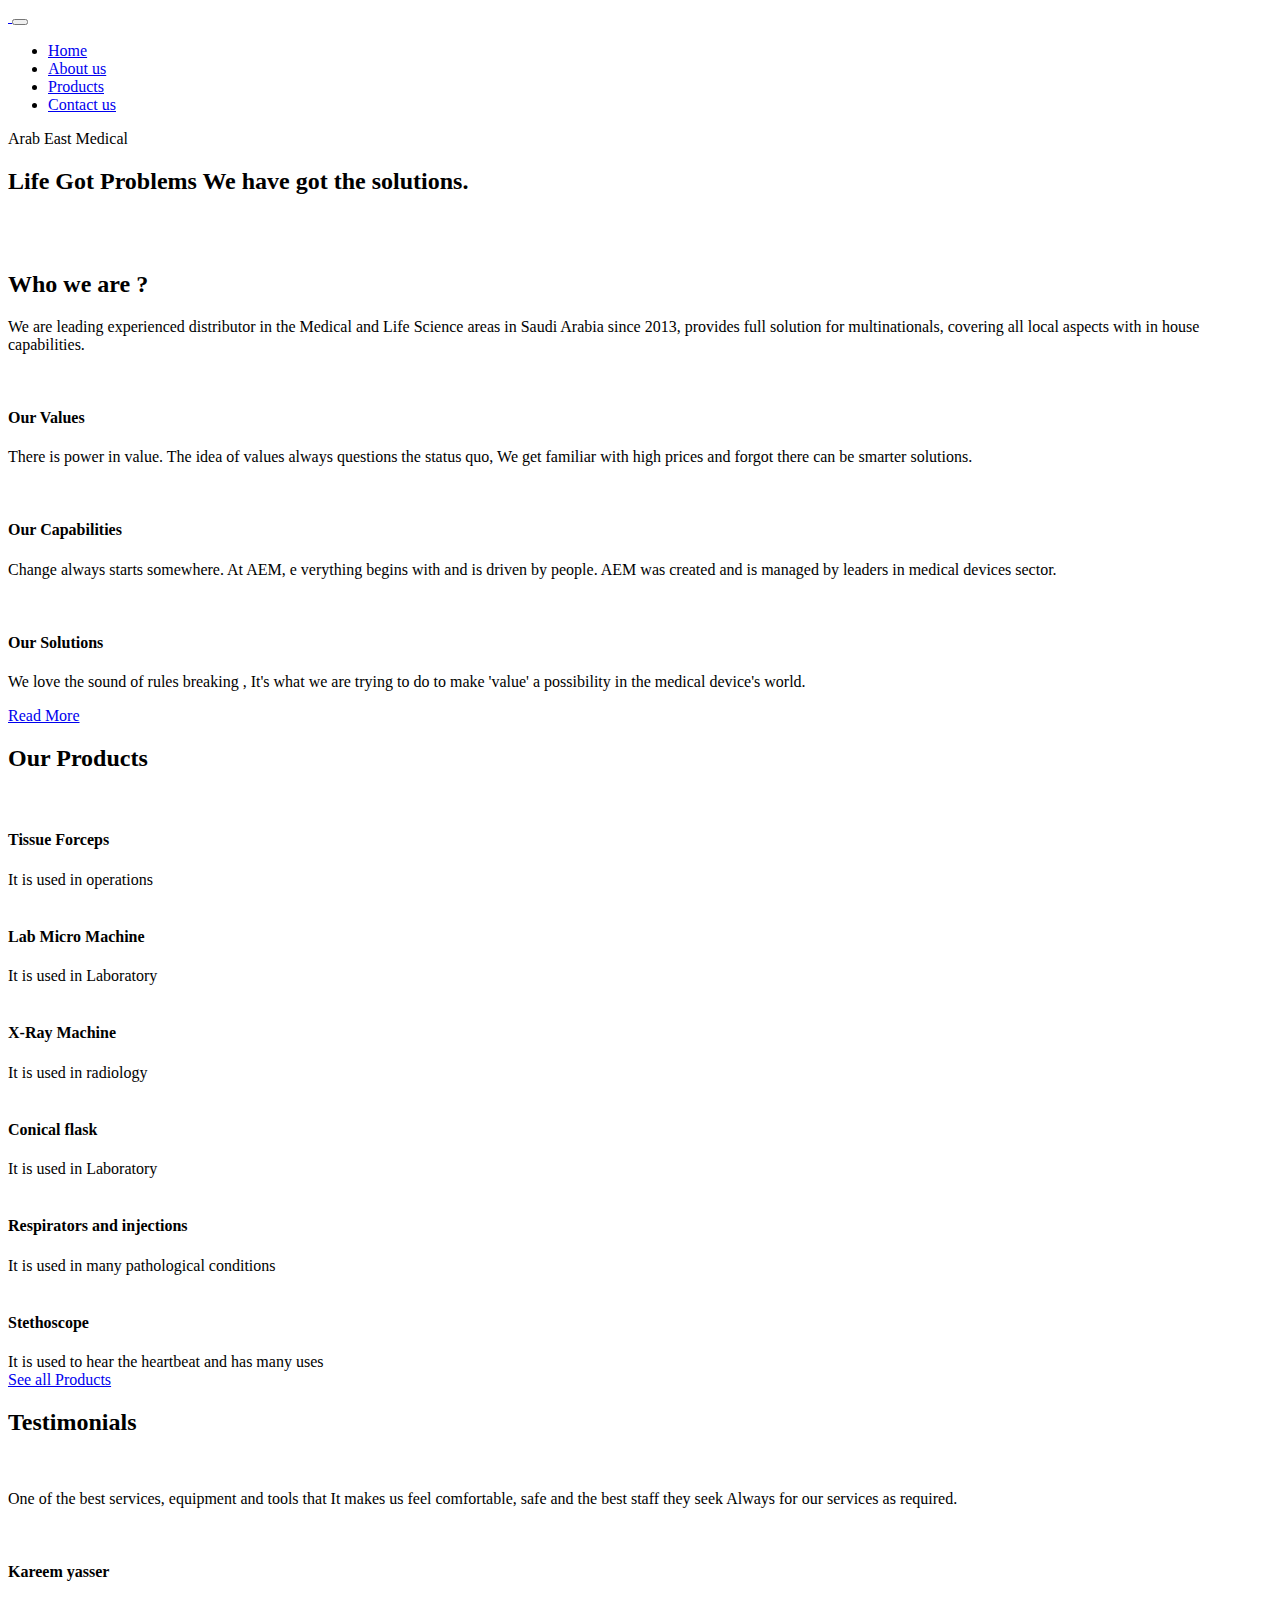
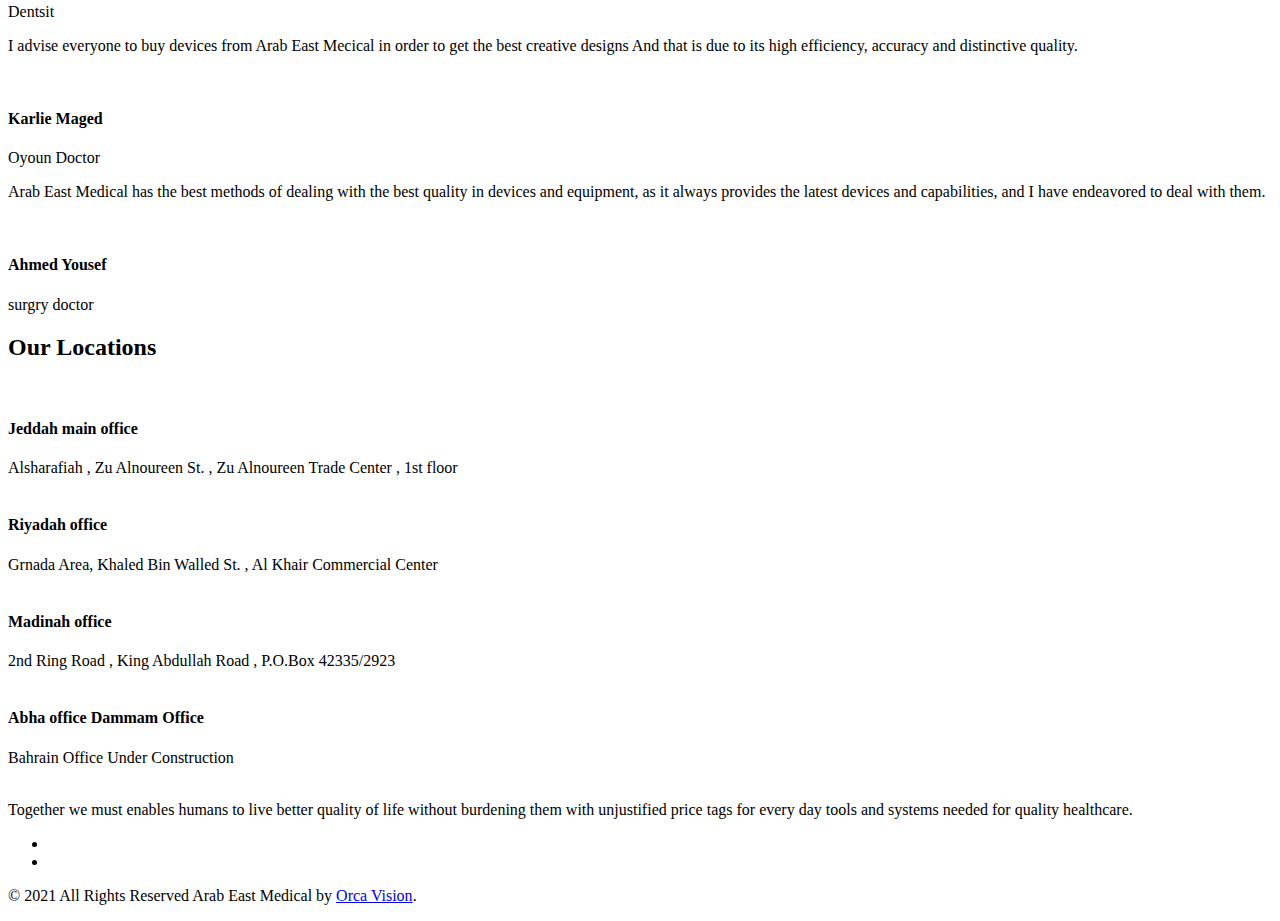
==== index.html @ e46cc883 "Add files via upload" ====
<!Doctype html>
<html>
   <head>
       <title>Arab East Medical</title>
        <meta charset="UTF-8" />
        <meta http-equiv="Content-Type" content="text/html; charset=UTF-8">
        <meta http-equiv="X-UA-Compatible" content="IE=edge">
        <meta name="robots" content="index, follow">
        <meta name="description" content="Arab East Medical">
        <meta name="viewport" content="width=device-width, initial-scale=1">
        <link rel="icon" href="images/favicon.ico" sizes="16x16">
        <!------------------- Bootstrap ------------------------------>
        <link rel="stylesheet" href="css/bootstrap.min.css" />
        <!------------------- // Bootstrap --------------------------->
        <!-------------------- Animate Css --------------------------->
        <link rel="stylesheet" href="css/animate.css" />
        <!------------------- // Animate Css ------------------------->        
        <!------------------- Font Awesome 4 & 5 Icons --------------->
        <link rel="stylesheet" href="css/all.min.css" />
        <link rel="stylesheet" href="css/font-awesome.min.css" />
        <link rel="stylesheet" href="css/fontawesome.min.css" />
        <!---------------- // Font Awesome 4 & 5 Icons -------------->
        <!------------------ Google Icons --------------------------->
        <link rel="stylesheet" href="css/material-icon.css">
        <!------------------- // Google Icons------------------------>
        <!------------------- Owl Carousel -------------------------->
        <link rel="stylesheet" href="css/owl.carousel.min.css" />
        <link rel="stylesheet" href="css/owl.theme.default.min.css" />
        <!-------------------// Owl Carousel ------------------------>
        <!-------------------- Lightbox ----------------------------->
        <link rel="stylesheet" href="css/simple-lightbox.min.css"/>
        <!-------------------// Lightbox ---------------------------->
        <!------------------------ Style  --------------------------->
        <link rel="stylesheet" href="css/style.css">
        <!------------------------ // Style  ------------------------>
        <!------------------------ Responsive  ---------------------->
        <link rel="stylesheet" href="css/responsive.css">
        <!----------------------- // Responsive -------------------->
        <!-------------------- SourceSansPro Fonts ----------------->
        <link rel="stylesheet" href="fonts/SourceSansPro-Regular.ttf">
        <!------------------ // SourceSansPro Fonts ---------------->
     
   </head>
   <body>

      <!--preloader-->
      <div class="preloader">
        <div class="preloader-status"></div>
      </div>
      <!--//preloader-->

      <div class="body-content-wrapper">
       
         <!--header-->
         <header>
           <section class="navbar-light">
                  <div class="container">
                    <nav class="navbar navbar-expand-lg">
                      <a class="navbar-brand" href="index.html">
                          <img src="images/logo.png" class="img-responsive lazyload"  data-src="images/logo.png" alt="">
                       </a>
                       <button class="navbar-toggler" type="button" data-toggle="collapse" data-target="#navbarSupportedContent" aria-controls="navbarSupportedContent" aria-expanded="false" aria-label="Toggle navigation">
                        <span class="navbar-toggler-icon"><i class="fas fa-bars"></i></span>
                      </button>
                    
                      
                      <div class="collapse navbar-collapse" id="navbarSupportedContent">
                        <ul class="navbar-nav ml-auto">
                                    <li class="nav-item">
                                          <a class="nav-link" href="index.html"> 
                                              <span class="text">
                                              Home
                                              </span>
                                          </a>
                                    </li>

                                    <li class="nav-item">
                                            <a class="nav-link" href="about-us.html">
                                              <span class="text">
                                                About us
                                              </span>
                                            </a>
                                    </li>

                                    <li class="nav-item">
                                      <a class="nav-link" href="products.html">
                                        <span class="text">
                                          Products
                                        </span>
                                      </a>
                                    </li>

                                   
                                    <li class="nav-item">
                                      <a class="nav-link" href="contact-us.html">
                                        <span class="text"> 
                                         Contact us
                                        </span>      
                                      </a>                                
                                    </li> 

                        </ul>  
                      </div>  
                    </nav>   
                  </div>              
           </section>     
         </header>
         <!--//header-->
         
         <!--hero-->
         <section class="hero-sec">
          <div class="overlay-shape">
          </div>
           <div class="container h-100">
             <div class="row align-items-center h-100">
               <div class="col-lg-6 col-md-12">
                 <div class="content">
                   <div class="head">
                    <span class="wow fadeInUp" data-wow-delay="0.5s" data-wow-duration="0.5s">Arab East Medical</span>
                    <h2 class="wow fadeInUp" data-wow-delay="0.55s" data-wow-duration="0.55s">Life Got Problems We have got the solutions.</h2>
                   </div>
                 </div>
               </div>
               <div class="col-lg-6 col-md-12">
                <div class="content  wow fadeInDown" data-wow-delay="0.5s" data-wow-duration="0.5s">     
                  <div class="image">     
                  <img src="images/hero-home-img.png" class="img-responsive lazyload" alt="" data-src="images/hero-home-img.png">
                   </div>    
                </div>
               </div>
             </div>
           </div>
         </section>
         <!--//hero-->

         <!--about-->
         <section class="about-sec sec">
           <div class="container">
            <div class="row align-items-center">
             <div class="col-lg-7 col-md-12">
                  <div class="content  wow fadeInLeft" data-wow-delay="0.5s" data-wow-duration="0.5s">
                    <div class="image">
                      <img src="images/about-img.jpg" class="img-responsive lazyload" alt="" data-src="images/about-img.jpg">
                    </div>
                   
                  </div>
             </div>
             <div class="col-lg-5 col-md-12">
                <div class="content">
                  <div class="head wow fadeInRight" data-wow-delay="0.5s" data-wow-duration="0.5s">
                    <h2>Who we are ?</h2>
                   </div>
                   <div class="paragh wow fadeInRight" data-wow-delay="0.55s" data-wow-duration="0.55s">

                    <p>
                      We are leading experienced distributor in the Medical and Life Science areas in 
                      Saudi Arabia since 2013, provides full solution for multinationals, covering all local aspects with in
                      house capabilities.
                    </p>
                   </div>
             </div>
            </div>          
            </div>
            <div class="row">
            <div class="col-lg-4 col-md-12">
              <div class="content">
                <div class="image-icon wow zoomIn" data-wow-delay="0.5s" data-wow-duration="0.5s">
                 <img src="images/values-icon.png" class="img-responsive lazyload" alt="" data-src="images/values-icon.png">
                </div>
                <div class="sub-head  text-center wow fadeInDown" data-wow-delay="0.55s" data-wow-duration="0.55s">
                  <h4>Our Values</h4>
                 
                </div>
                <div class="paragh text-center wow fadeInDown" data-wow-delay="0.6s" data-wow-duration="0.6s">
                  <p>
                    There is power in value. The idea of values always questions the status quo,
                     We get familiar with high prices and forgot there can be smarter solutions.
                   </p>
                </div>
              </div>
            </div>
            <div class="col-lg-4 col-md-12">
              <div class="content">
                <div class="image-icon wow zoomIn" data-wow-delay="0.5s" data-wow-duration="0.5s">
                 <img src="images/capabilities-icon.png" class="img-responsive lazyload" alt="" data-src="images/capabilities-icon.png">
                </div>
                <div class="sub-head  text-center wow fadeInDown" data-wow-delay="0.55s" data-wow-duration="0.55s">
                  <h4>Our Capabilities</h4>
                </div>
                <div class="paragh text-center wow fadeInDown" data-wow-delay="0.6s" data-wow-duration="0.6s">
                  <p>
                    Change always starts somewhere. At AEM, e verything begins with and is driven by people.
                     AEM was created and is managed by leaders in medical devices sector.
                  </p>
                </div>
              </div>
            </div>
            <div class="col-lg-4 col-md-12">
              <div class="content">
                <div class="image-icon  wow zoomIn" data-wow-delay="0.5s" data-wow-duration="0.5s">
                 <img src="images/solutions-icon.png" class="img-responsive lazyload" alt="" data-src="images/solutions-icon.png">
                </div>
                <div class="sub-head  text-center  wow fadeInDown" data-wow-delay="0.55s" data-wow-duration="0.55s">
                  <h4> Our Solutions </h4>
                </div>
                <div class="paragh text-center  wow fadeInDown" data-wow-delay="0.6s" data-wow-duration="0.6s">
                  <p>
                    We love the sound of rules breaking ,
                    It's what we are trying to do to make 'value' a possibility in the medical device's world.
                  </p>
                </div>
              </div>
            </div>        
            </div>        
            <div class="read-more wow fadeInUp" data-wow-delay="0.65s" data-wow-duration="0.65s">
            <a href="about-us.html" class="btn  gradient-btn-color">
               Read More
              </a>                            
            </div>
            </div>
         </section>
         <!--about-->


         <!--products-->
         <section class="products-sec sec">
            <div class="container">
              <div class="head text-center wow fadeInUp" data-wow-delay="0.5s" data-wow-duration="0.5s">
                <h2>Our Products</h2>
              </div>
            
                  <div class="row">
                    <div class="col-lg-4 col-md-12">
                      <div class="content  wow fadeInUp" data-wow-delay="0.5s" data-wow-duration="0.5s">
                        <div class="image">
                          <img src="images/product-1.jpg" class="img-responsive lazyload" alt="" data-src="images/product-1.jpg">
                           <div class="overlay gallery">
                            <a href="images/product-1.jpg" class="big" rel="rel1">
                              <i class="fas fa-eye"></i>
                              </a>
                          </div>
                        </div>
                        <div class="sub-head text-center">
                          <h4>Tissue Forceps</h4>
                        </div>
                        <div class="paragh text-center">
                          It is used in operations
                        </div>
                      </div>
                    </div>

                    <div class="col-lg-4 col-md-12">
                      <div class="content  wow fadeInUp" data-wow-delay="0.55s" data-wow-duration="0.55s">
                        <div class="image">
                          <img src="images/product-2.jpg" class="img-responsive lazyload" alt="" data-src="images/product-2.jpg">
                          <div class="overlay  gallery">
                           <a href="images/product-2.jpg" class="big" rel="rel1">
                             <i class="fas fa-eye"></i>
                             </a>
                         </div>
                        </div>
                        <div class="sub-head text-center">
                          <h4>Lab Micro Machine</h4>
                        </div>
                        <div class="paragh text-center">
                          It is used in Laboratory
                        </div>
                      </div>
                    </div>

                    <div class="col-lg-4 col-md-12">
                      <div class="content  wow fadeInUp" data-wow-delay="0.6s" data-wow-duration="0.6s">
                        <div class="image">
                          <img src="images/product-3.jpg" class="img-responsive lazyload" alt="" data-src="images/product-3.jpg">
                          <div class="overlay  gallery">
                           <a href="images/product-3.jpg" class="big" rel="rel1">
                             <i class="fas fa-eye"></i>
                             </a>
                         </div>
                        </div>
                        <div class="sub-head text-center">
                          <h4>X-Ray Machine</h4>
                        </div>
                        <div class="paragh text-center">
                          It is used in radiology
                        </div>
                      </div>
                    </div>

                    <div class="col-lg-4 col-md-12">
                      <div class="content  wow fadeInUp" data-wow-delay="0.65s" data-wow-duration="0.65s">
                        <div class="image">
                          <img src="images/product-4.jpg" class="img-responsive lazyload" alt="" data-src="images/product-4.jpg">
                          <div class="overlay gallery">
                           <a href="images/product-4.jpg" class="big" rel="rel1">
                             <i class="fas fa-eye"></i>
                             </a>
                         </div>
                        </div>
                        <div class="sub-head text-center">
                          <h4>Conical flask</h4>
                        </div>
                        <div class="paragh text-center">
                          It is used in Laboratory
                        </div>
                      </div>
                    </div>

                    <div class="col-lg-4 col-md-12">
                      <div class="content  wow fadeInUp" data-wow-delay="0.7s" data-wow-duration="0.7s">
                        <div class="image">
                          <img src="images/product-5.jpg" class="img-responsive lazyload" alt="" data-src="images/product-5.jpg">
                          
                          <div class="overlay  gallery">
                           <a href="images/product-5.jpg" class="big" rel="rel1">
                             <i class="fas fa-eye"></i>
                             </a>
                         </div>
                        </div>
                        <div class="sub-head text-center">
                          <h4>Respirators and injections</h4>
                        </div>
                        <div class="paragh text-center">
                          It is used in many pathological conditions
                        </div>
                      </div>
                    </div>

                    <div class="col-lg-4 col-md-12">
                      <div class="content  wow fadeInUp" data-wow-delay="0.75s" data-wow-duration="0.75s">
                        <div class="image">
                          <img src="images/product-6.jpg" class="img-responsive lazyload" alt="" data-src="images/product-6.jpg">
                          <div class="overlay  gallery">
                           <a href="images/product-6.jpg" class="big" rel="rel1">
                             <i class="fas fa-eye"></i>
                             </a>
                         </div>
                        </div>
                        <div class="sub-head text-center">
                          <h4>Stethoscope</h4>
                        </div>
                        <div class="paragh text-center">
                          It is used to hear the heartbeat and has many uses

                        </div>
                      </div>
                    </div>

                  </div>
                  <div class="read-more wow fadeInUp" data-wow-delay="0.8s" data-wow-duration="0.8s">
                    <a href="products.html" class="btn gradient-btn-color">
                       See all Products
                      </a>                            
                  </div>
                  </div>
              
         </section>
         <!--//products-->

          <!--testimonials--> 
          <section class="testimonials-sec sec">
              <div class="container"> 
                <div class="head wow fadeInLeft" data-wow-delay="0.5s" data-wow-duration="0.5s">
                  <h2>Testimonials</h2>
                  </div>           
                 <div class="row">
                  <div class="col-lg-6">
                    <div class="content  wow fadeInLeft" data-wow-delay="0.55s" data-wow-duration="0.55s">
                      <div class="image">
                        <img src="images/testimonials-vector.png" class="img-responsive lazyload" alt="" data-src="images/testimonials-vector.png">
                      </div>
                    </div>
                  </div>
                  <div class="col-lg-6">                               
                   <div class="owl-carousel owl-theme owl-testimonials  wow fadeInRight" data-wow-delay="0.5s" data-wow-duration="0.5s">

                     <div class="item ite-1">
                         <div class="content">   
                           <div class="box">
                            <div class="pargah">
                              <p>
                                One of the best services, equipment and tools that
                                   It makes us feel comfortable, safe and the best staff they seek
                                  Always for our services as required.                                  
                              </p>
                            </div>  
                           </div> 
                           <div class="text-image d-flex">
                            <div class="image">
                              <img src="images/testimonials-1.jpg" class="img-responsive lazyload" data-src="images/testimonials-1.jpg" alt=""/>           
                          </div>
                         <div class="text">
                             
                              <h4>Kareem yasser</h4>
                              <span>Dentsit</span>                          
                         </div>
                           </div>                            
                            
                         </div>
                     </div>

                     <div class="item ite-2">
                      <div class="content"> 
                        <div class="box">
                          <div class="pargah">
                            <p>
                              I advise everyone to buy devices from Arab East Mecical in order to get the best creative designs
                             And that is due to its high efficiency, accuracy and distinctive quality.
                            </p>
                          </div>  
                         </div> 
                         <div class="text-image d-flex">                              
                          <div class="image">
                               <img src="images/testimonials-2.jpg" class="img-responsive lazyload" data-src="images/testimonials-2.jpg" alt=""/>           
                          
                          </div>
                          <div class="text">
                                  <h4>Karlie Maged</h4>
                                  <span>Oyoun Doctor</span>      
                          </div>
                          </div>
                      </div>
                     </div>

                     <div class="item ite-3">
                      <div class="content"> 
                        <div class="box">
                          <div class="pargah">
                            <p>
                              Arab East Medical has the best methods of dealing with the best quality 
                              in devices and equipment, as it always provides the latest devices and 
                              capabilities, and I have endeavored to deal with them.

                            </p>
                          </div>  
                         </div> 
                         <div class="text-image d-flex">                              
                          <div class="image">
                               <img src="images/testimonials-3.jpg" class="img-responsive lazyload" data-src="images/testimonials-3.jpg" alt=""/>           
                          </div>
                          <div class="text">
                              <h4>Ahmed Yousef</h4>
                              <span>surgry doctor</span>      
                          </div>
                          </div>
                      </div>
                     </div>
                     
                   </div>
                  </div>
                 </div>
              </div>
          </section>
          <!--//testmonials--> 


        <!--contact us-->
        <section class="contact-sec sec py-6">
          <div class="overlay-shape">
          </div>
            <div class="container">
              <div class="head  text-center wow fadeInLeft" data-wow-delay="0.5s" data-wow-duration="0.5s">
                <h2>Our Locations</h2>
                </div>   
                <div class="content-info">  
                <div class="row align-items-center">
                          <div class="col-lg-3 col-md-6 col-sm-12 wow zoomIn" data-wow-delay="0.5s" data-wow-duration="0.5s">
                            <div class="content">
                            <div class="box d-flex">
                              <div class="image-icon">
                                <img src="images/location-icon.png" class="img-responsive lazyload" alt="" data-src="images/location-icon.png">
                              </div>
                             <div class="text">
                               <div class="sub-head mb-0">
                                 <h4>Jeddah main office</h4>
                                 <span>Alsharafiah , Zu Alnoureen St. , Zu Alnoureen Trade Center , 1st floor</span>
                               </div>
                             </div>
                            </div>
                          </div>
                          </div>
                          <div class="col-lg-3 col-md-6 col-sm-12 wow zoomIn" data-wow-delay="0.55s" data-wow-duration="0.55s">
                            <div class="content">
                            <div class="box d-flex">
                              <div class="image-icon">
                                <img src="images/location-icon.png" class="img-responsive lazyload" alt="" data-src="images/location-icon.png">
                              </div>
                             <div class="text">
                               <div class="sub-head mb-0">
                                 <h4>Riyadah office</h4>
                                 <span>Grnada Area, Khaled Bin Walled St. , Al Khair Commercial Center</span>
                               </div>
                             </div>
                            </div>
                            </div>
                          </div>
                          <div class="col-lg-3 col-md-6 col-sm-12 wow zoomIn" data-wow-delay="0.6s" data-wow-duration="0.6s">
                            <div class="content">
                            <div class="box d-flex">
                              <div class="image-icon">
                                <img src="images/location-icon.png" class="img-responsive lazyload" alt="" data-src="images/location-icon.png">
                              </div>
                             <div class="text">
                               <div class="sub-head mb-0">
                                 <h4>Madinah office</h4>
                                 <span>2nd Ring Road , King Abdullah Road , P.O.Box 42335/2923</span>
                               </div>
                             </div>
                            </div>
                            </div>
                          </div>
                          <div class="col-lg-3 col-md-6 col-sm-12 wow zoomIn" data-wow-delay="0.65s" data-wow-duration="0.65s">
                            <div class="content">
                            <div class="box d-flex">
                              <div class="image-icon">
                                <img src="images/location-icon.png" class="img-responsive lazyload" alt="" data-src="images/location-icon.png">
                              </div>
                             <div class="text">
                               <div class="sub-head mb-0">
                                 <h4>Abha office Dammam Office</h4>
                                 <span>Bahrain Office Under Construction</span>
                               </div>
                             </div>
                            </div>
                            </div>
                          </div>
                </div>     
                </div>           
            </div>
        </section>
       <!--//contact us-->

          <!--footer-->  
          <footer class="sec wow fadeIn" data-wow-delay="0.5s" data-wow-duration="0.5s">
          <div class="footer-content">
          <div class="container">
            <div class="row">

              <div class="col-lg-9 col-md-12">
                <div class="content">
                 <a class="navbar-brand" href="index.html">
                   <img src="images/logo.png" class="img-responsive lazyload" alt="" data-src="images/logo.png">
                 </a>
                 <div class="paragh text-center">
                     <p class="text-white">
                      Together we must enables humans to live better quality of life
                       without burdening them with unjustified price tags for every day 
                       tools and systems needed for quality healthcare.
                     </p>
                 </div>
                 <div class="social-list">
                  <ul class="d-flex justify-content-center">
                    <li>
                      <a href="https://www.facebook.com/Arab-East-Medical-Est-102902935135807/?ref=page_internal" target="_blank"><i class="fab fa-facebook-f"></i></a>
                  </li>
                  <li>
                    <a  href="https://www.linkedin.com/company/arab-east-medical-est/about/" target="_blank"><i class="fab fa-linkedin-in"></i></a>
                  </li>
                  </ul>
                 </div>

                 <div class="copy-right-text text-center">
                  <p class="text-white">
                      © 2021 All Rights Reserved Arab East Medical
                     by
                    <a href="http://www.orcav.com">Orca Vision</a>.    
                 </p>
                 </div>
                </div>
              </div>


            </div>
          </div>
         </div>
      
          </footer>
          <!--//footer-->
          
            <!--scroll-to-top-->
            <div class="top-up">
              <a class="auto-scroll-to-top">
                  <i class="fas fa-angle-double-up"></i>
              </a>
             </div>
             <!--//scroll-to-top-->

        
      </div>

        <!--script-->
        <!------------------------------ JQuery ------------------------------------>
        <script type="text/javascript" src="js/jquery-3.5.1.min.js"></script>
        <!------------------------------ // JQuery --------------------------------->
        <!------------------------------ Popper ------------------------------------>
        <script type="text/javascript" src="js/popper.min.js"></script>
        <!------------------------------ // Popper --------------------------------->
        <!------------------------------ Bootstrap --------------------------------->
        <script type="text/javascript" src="js/bootstrap.min.js"></script>
        <!------------------------------// Bootstrap ------------------------------->
        <!--------------------------- Fontawesome Icons ---------------------------->
        <script type="text/javascript" src="js/fontawesome.min.js"></script>
        <!--------------------------- // Fontawesome Icons ------------------------->
        <!------------------------------- Owl Carousel ----------------------------->
        <script type="text/javascript" src="js/owl.carousel.min.js"></script>
        <script type="text/javascript" src="js/js-owl-carousel.js"></script>
        <!-------------------------------// Owl Carousel --------------------------->
        <!--------------------------------- Lightbox -------------------------------> 
        <script type="text/javascript" src="js/simple-lightbox.min.js"></script>
        <script type="text/javascript" src="js/simple-lightbox.jquery.min.js"></script>
        <script type="text/javascript" src="js/js-lightbox.js"></script>
        <!------------------------------- //Lightbox -------------------------------> 
        <!-------------------------------// Smooth scroll -------------------------->
        <script type="text/javascript" src="js/SmoothScroll.min.js"></script>
        <!-------------------------------// Smooth scroll -------------------------->
        <!-------------------------------- Wow js ---------------------------------->
        <script type="text/javascript" src="js/wow.min.js"></script>
        <!--------------------------------// Wow ----------------------------------->
        <!------------------------------- Lazyload --------------------------------->
        <script type="text/javascript" src="js/lazyload.min.js"></script>
        <!-------------------------------// Lazyload ------------------------------->
        <!------------------------------- Main ------------------------------------->
        <script type="text/javascript" src="js/main.js"></script>
        <!-------------------------------// Main ----------------------------------->
        <!------------------------------- Javascript ------------------------------->
        <script type="text/javascript" src="js/javascript.js"></script>
        <!-------------------------------// jJavascript ---------------------------->
        <!--//script-->
   </body>
   </html>
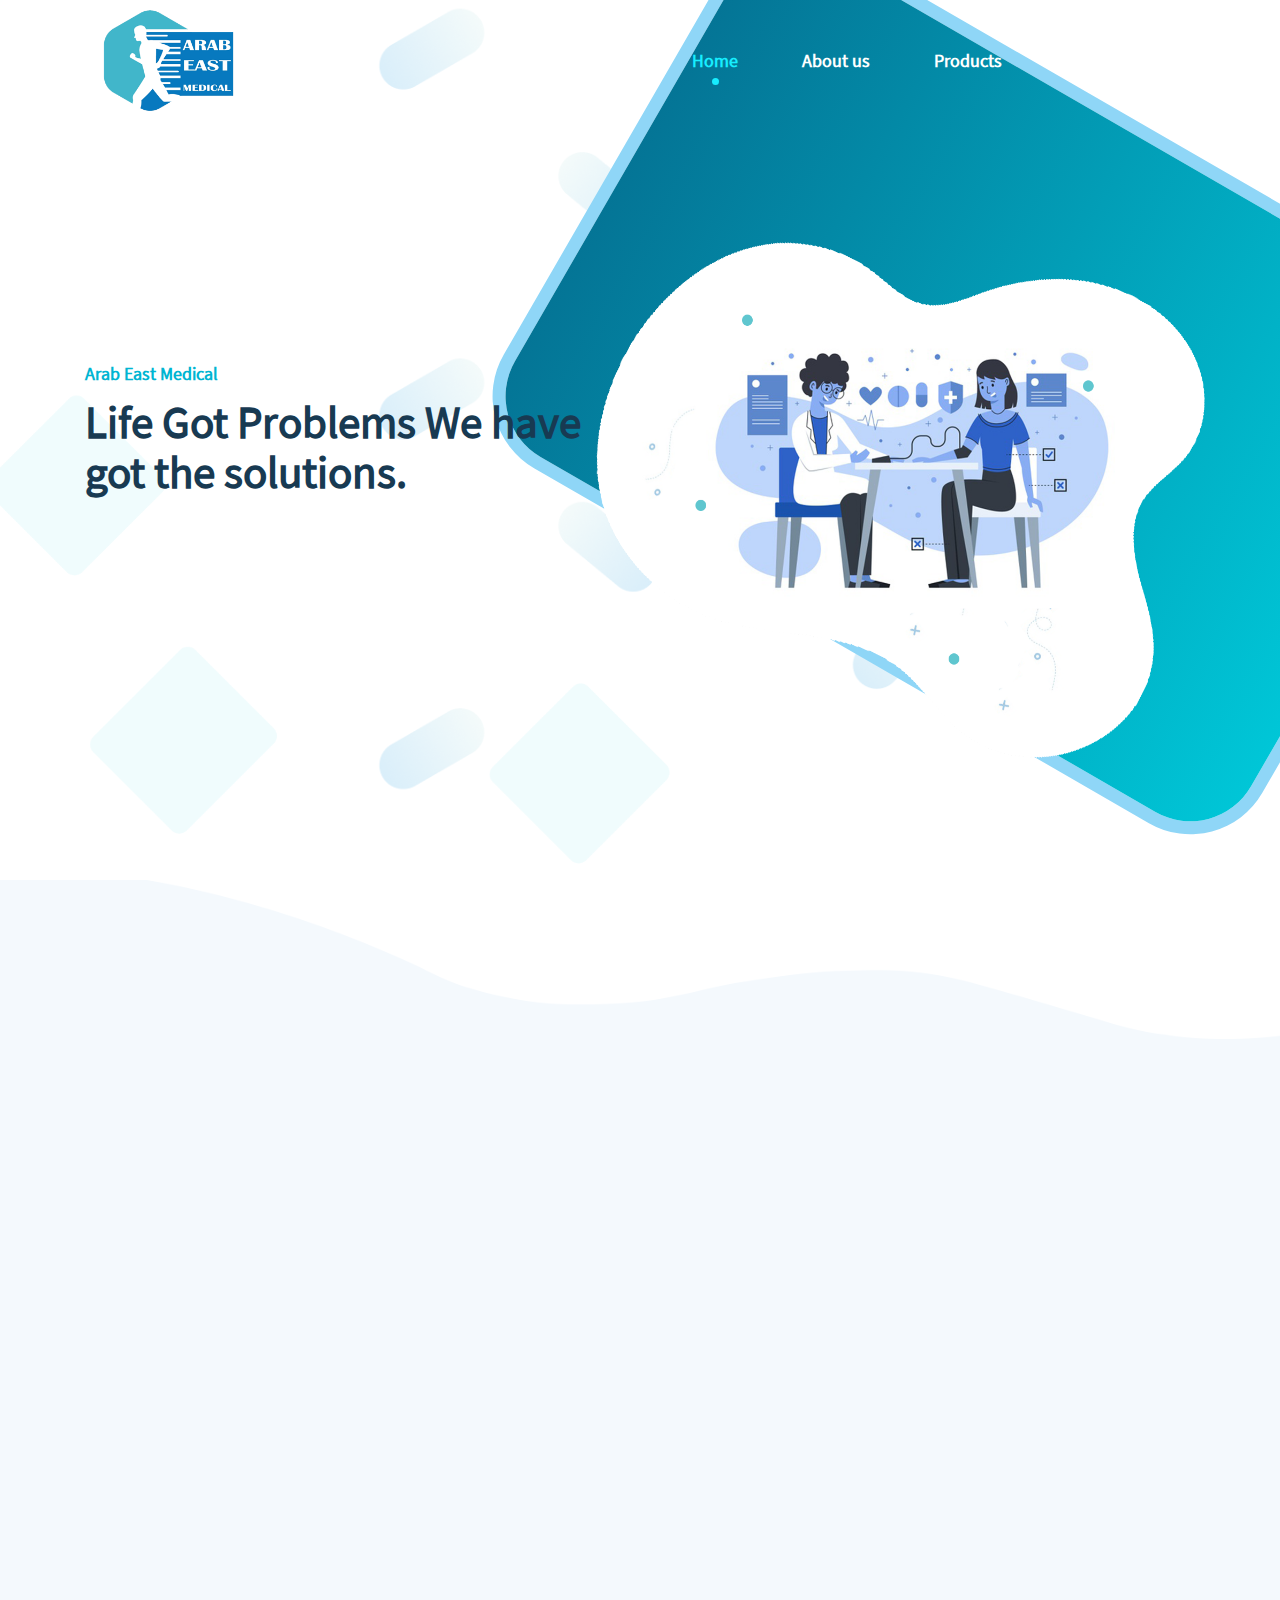
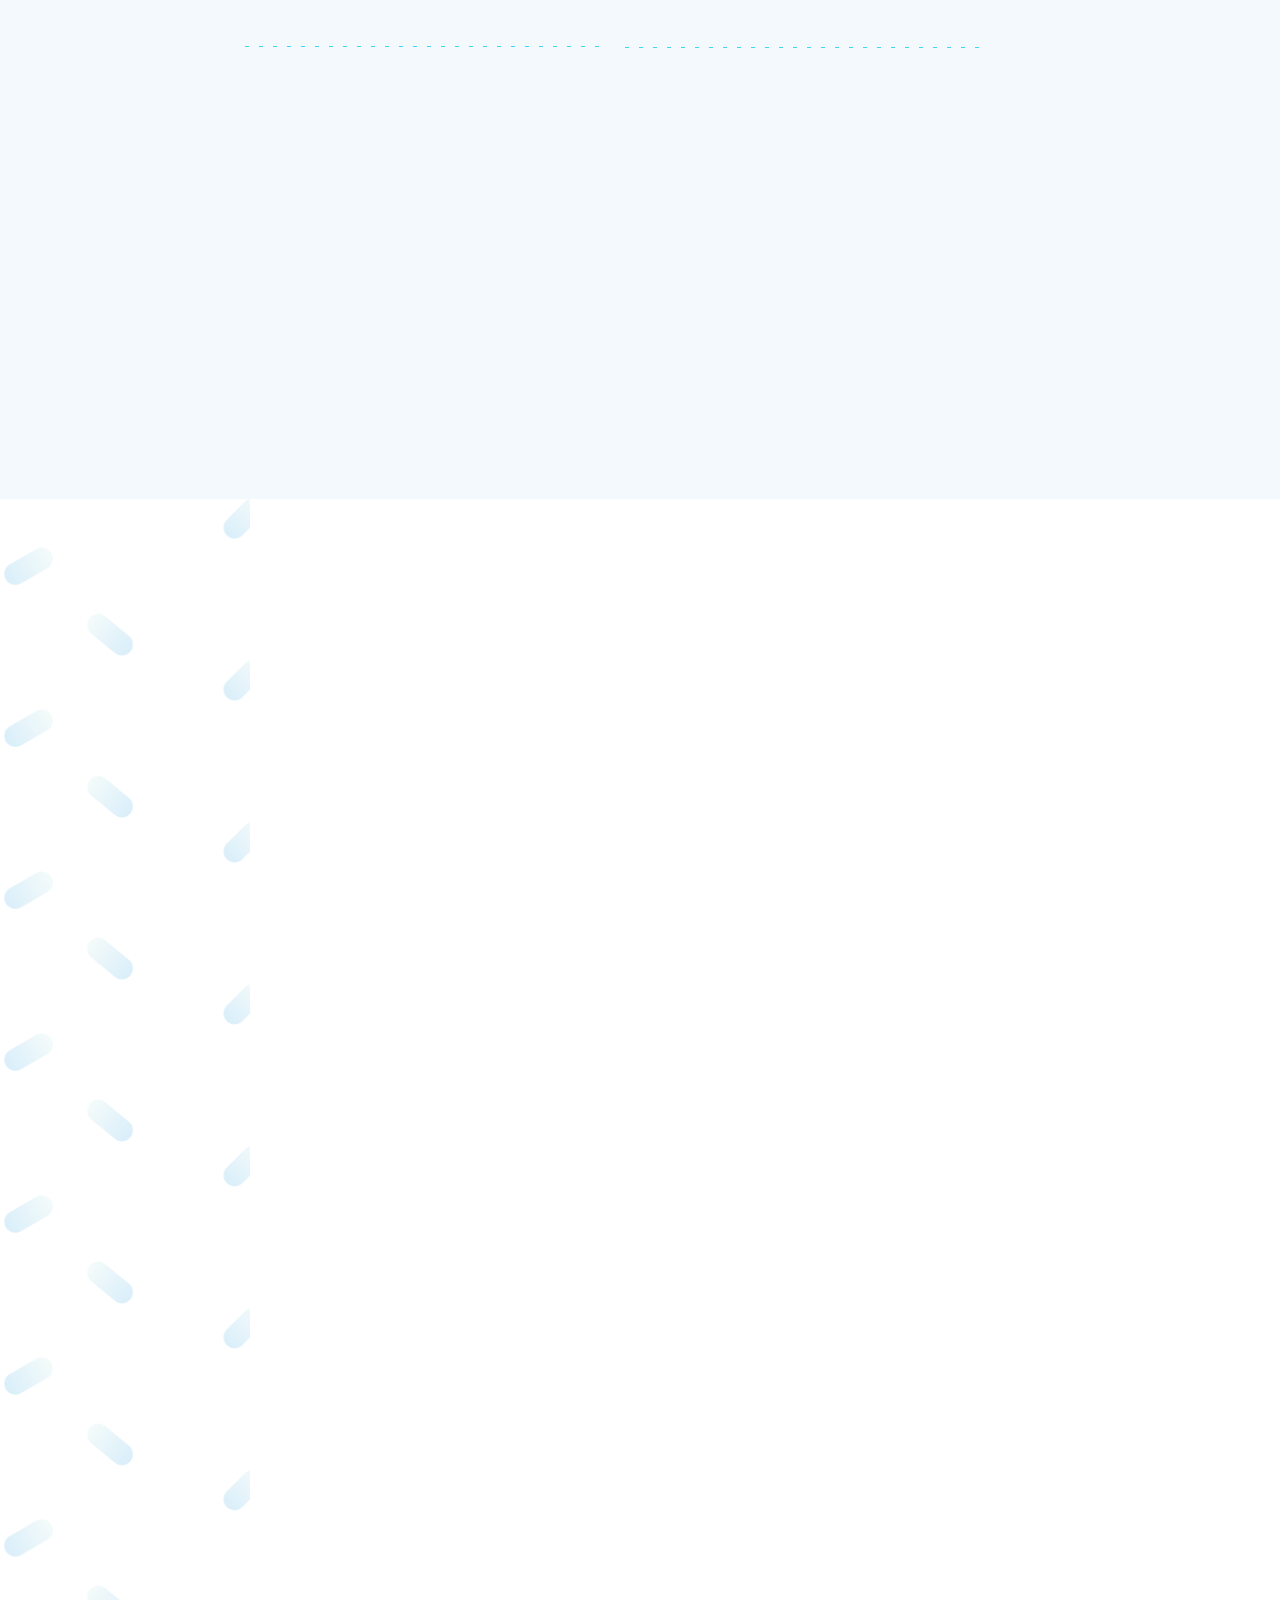
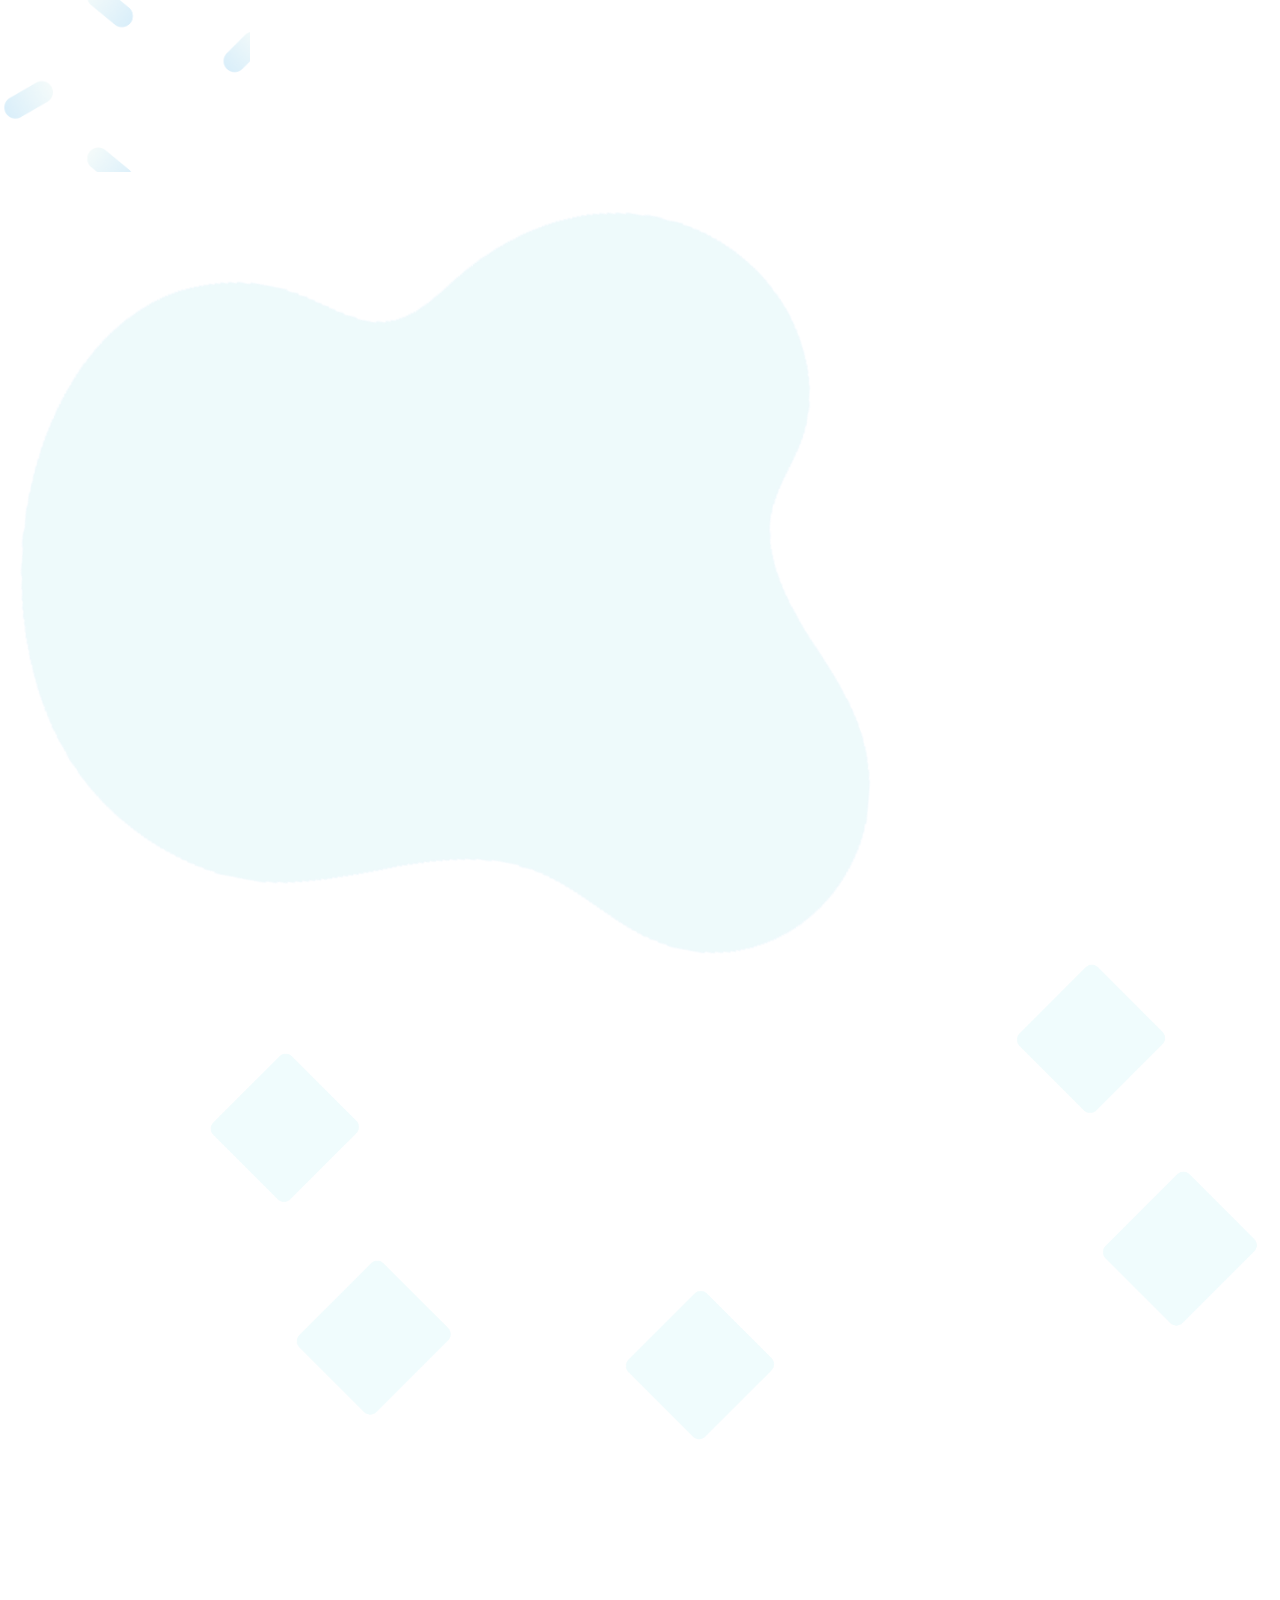
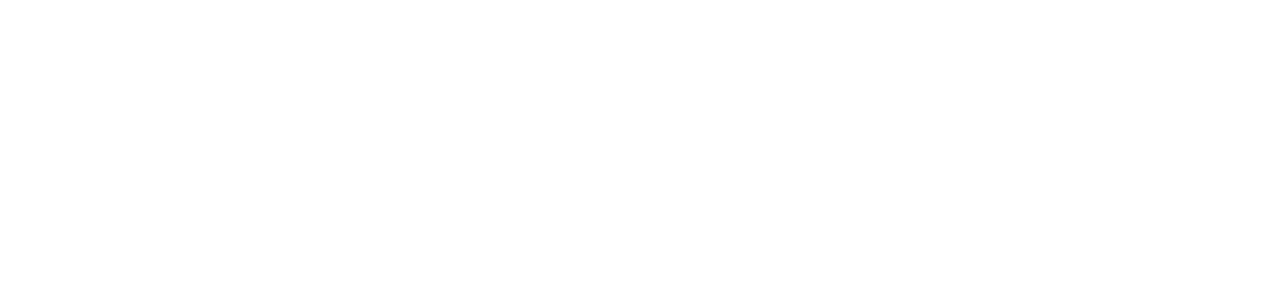
==== commit 96965f69: "Update index.html" ====
--- a/index.html
+++ b/index.html
@@ -622,9 +622,6 @@
         <!------------------------------- Main ------------------------------------->
         <script type="text/javascript" src="js/main.js"></script>
         <!-------------------------------// Main ----------------------------------->
-        <!------------------------------- Javascript ------------------------------->
-        <script type="text/javascript" src="js/javascript.js"></script>
-        <!-------------------------------// jJavascript ---------------------------->
-        <!--//script-->
+       
    </body>
-   </html>+   </html>
--- a/css/all.min.css
+++ b/css/all.min.css
@@ -0,0 +1,5 @@
+/*!
+ * Font Awesome Free 5.14.0 by @fontawesome - https://fontawesome.com
+ * License - https://fontawesome.com/license/free (Icons: CC BY 4.0, Fonts: SIL OFL 1.1, Code: MIT License)
+ */
+.fa,.fab,.fad,.fal,.far,.fas{-moz-osx-font-smoothing:grayscale;-webkit-font-smoothing:antialiased;display:inline-block;font-style:normal;font-variant:normal;text-rendering:auto;line-height:1}.fa-lg{font-size:1.33333em;line-height:.75em;vertical-align:-.0667em}.fa-xs{font-size:.75em}.fa-sm{font-size:.875em}.fa-1x{font-size:1em}.fa-2x{font-size:2em}.fa-3x{font-size:3em}.fa-4x{font-size:4em}.fa-5x{font-size:5em}.fa-6x{font-size:6em}.fa-7x{font-size:7em}.fa-8x{font-size:8em}.fa-9x{font-size:9em}.fa-10x{font-size:10em}.fa-fw{text-align:center;width:1.25em}.fa-ul{list-style-type:none;margin-left:2.5em;padding-left:0}.fa-ul>li{position:relative}.fa-li{left:-2em;position:absolute;text-align:center;width:2em;line-height:inherit}.fa-border{border:.08em solid #eee;border-radius:.1em;padding:.2em .25em .15em}.fa-pull-left{float:left}.fa-pull-right{float:right}.fa.fa-pull-left,.fab.fa-pull-left,.fal.fa-pull-left,.far.fa-pull-left,.fas.fa-pull-left{margin-right:.3em}.fa.fa-pull-right,.fab.fa-pull-right,.fal.fa-pull-right,.far.fa-pull-right,.fas.fa-pull-right{margin-left:.3em}.fa-spin{-webkit-animation:fa-spin 2s linear infinite;animation:fa-spin 2s linear infinite}.fa-pulse{-webkit-animation:fa-spin 1s steps(8) infinite;animation:fa-spin 1s steps(8) infinite}@-webkit-keyframes fa-spin{0%{-webkit-transform:rotate(0deg);transform:rotate(0deg)}to{-webkit-transform:rotate(1turn);transform:rotate(1turn)}}@keyframes fa-spin{0%{-webkit-transform:rotate(0deg);transform:rotate(0deg)}to{-webkit-transform:rotate(1turn);transform:rotate(1turn)}}.fa-rotate-90{-ms-filter:"progid:DXImageTransform.Microsoft.BasicImage(rotation=1)";-webkit-transform:rotate(90deg);transform:rotate(90deg)}.fa-rotate-180{-ms-filter:"progid:DXImageTransform.Microsoft.BasicImage(rotation=2)";-webkit-transform:rotate(180deg);transform:rotate(180deg)}.fa-rotate-270{-ms-filter:"progid:DXImageTransform.Microsoft.BasicImage(rotation=3)";-webkit-transform:rotate(270deg);transform:rotate(270deg)}.fa-flip-horizontal{-ms-filter:"progid:DXImageTransform.Microsoft.BasicImage(rotation=0, mirror=1)";-webkit-transform:scaleX(-1);transform:scaleX(-1)}.fa-flip-vertical{-webkit-transform:scaleY(-1);transform:scaleY(-1)}.fa-flip-both,.fa-flip-horizontal.fa-flip-vertical,.fa-flip-vertical{-ms-filter:"progid:DXImageTransform.Microsoft.BasicImage(rotation=2, mirror=1)"}.fa-flip-both,.fa-flip-horizontal.fa-flip-vertical{-webkit-transform:scale(-1);transform:scale(-1)}:root .fa-flip-both,:root .fa-flip-horizontal,:root .fa-flip-vertical,:root .fa-rotate-90,:root .fa-rotate-180,:root .fa-rotate-270{-webkit-filter:none;filter:none}.fa-stack{display:inline-block;height:2em;line-height:2em;position:relative;vertical-align:middle;width:2.5em}.fa-stack-1x,.fa-stack-2x{left:0;position:absolute;text-align:center;width:100%}.fa-stack-1x{line-height:inherit}.fa-stack-2x{font-size:2em}.fa-inverse{color:#fff}.fa-500px:before{content:"\f26e"}.fa-accessible-icon:before{content:"\f368"}.fa-accusoft:before{content:"\f369"}.fa-acquisitions-incorporated:before{content:"\f6af"}.fa-ad:before{content:"\f641"}.fa-address-book:before{content:"\f2b9"}.fa-address-card:before{content:"\f2bb"}.fa-adjust:before{content:"\f042"}.fa-adn:before{content:"\f170"}.fa-adobe:before{content:"\f778"}.fa-adversal:before{content:"\f36a"}.fa-affiliatetheme:before{content:"\f36b"}.fa-air-freshener:before{content:"\f5d0"}.fa-airbnb:before{content:"\f834"}.fa-algolia:before{content:"\f36c"}.fa-align-center:before{content:"\f037"}.fa-align-justify:before{content:"\f039"}.fa-align-left:before{content:"\f036"}.fa-align-right:before{content:"\f038"}.fa-alipay:before{content:"\f642"}.fa-allergies:before{content:"\f461"}.fa-amazon:before{content:"\f270"}.fa-amazon-pay:before{content:"\f42c"}.fa-ambulance:before{content:"\f0f9"}.fa-american-sign-language-interpreting:before{content:"\f2a3"}.fa-amilia:before{content:"\f36d"}.fa-anchor:before{content:"\f13d"}.fa-android:before{content:"\f17b"}.fa-angellist:before{content:"\f209"}.fa-angle-double-down:before{content:"\f103"}.fa-angle-double-left:before{content:"\f100"}.fa-angle-double-right:before{content:"\f101"}.fa-angle-double-up:before{content:"\f102"}.fa-angle-down:before{content:"\f107"}.fa-angle-left:before{content:"\f104"}.fa-angle-right:before{content:"\f105"}.fa-angle-up:before{content:"\f106"}.fa-angry:before{content:"\f556"}.fa-angrycreative:before{content:"\f36e"}.fa-angular:before{content:"\f420"}.fa-ankh:before{content:"\f644"}.fa-app-store:before{content:"\f36f"}.fa-app-store-ios:before{content:"\f370"}.fa-apper:before{content:"\f371"}.fa-apple:before{content:"\f179"}.fa-apple-alt:before{content:"\f5d1"}.fa-apple-pay:before{content:"\f415"}.fa-archive:before{content:"\f187"}.fa-archway:before{content:"\f557"}.fa-arrow-alt-circle-down:before{content:"\f358"}.fa-arrow-alt-circle-left:before{content:"\f359"}.fa-arrow-alt-circle-right:before{content:"\f35a"}.fa-arrow-alt-circle-up:before{content:"\f35b"}.fa-arrow-circle-down:before{content:"\f0ab"}.fa-arrow-circle-left:before{content:"\f0a8"}.fa-arrow-circle-right:before{content:"\f0a9"}.fa-arrow-circle-up:before{content:"\f0aa"}.fa-arrow-down:before{content:"\f063"}.fa-arrow-left:before{content:"\f060"}.fa-arrow-right:before{content:"\f061"}.fa-arrow-up:before{content:"\f062"}.fa-arrows-alt:before{content:"\f0b2"}.fa-arrows-alt-h:before{content:"\f337"}.fa-arrows-alt-v:before{content:"\f338"}.fa-artstation:before{content:"\f77a"}.fa-assistive-listening-systems:before{content:"\f2a2"}.fa-asterisk:before{content:"\f069"}.fa-asymmetrik:before{content:"\f372"}.fa-at:before{content:"\f1fa"}.fa-atlas:before{content:"\f558"}.fa-atlassian:before{content:"\f77b"}.fa-atom:before{content:"\f5d2"}.fa-audible:before{content:"\f373"}.fa-audio-description:before{content:"\f29e"}.fa-autoprefixer:before{content:"\f41c"}.fa-avianex:before{content:"\f374"}.fa-aviato:before{content:"\f421"}.fa-award:before{content:"\f559"}.fa-aws:before{content:"\f375"}.fa-baby:before{content:"\f77c"}.fa-baby-carriage:before{content:"\f77d"}.fa-backspace:before{content:"\f55a"}.fa-backward:before{content:"\f04a"}.fa-bacon:before{content:"\f7e5"}.fa-bacteria:before{content:"\e059"}.fa-bacterium:before{content:"\e05a"}.fa-bahai:before{content:"\f666"}.fa-balance-scale:before{content:"\f24e"}.fa-balance-scale-left:before{content:"\f515"}.fa-balance-scale-right:before{content:"\f516"}.fa-ban:before{content:"\f05e"}.fa-band-aid:before{content:"\f462"}.fa-bandcamp:before{content:"\f2d5"}.fa-barcode:before{content:"\f02a"}.fa-bars:before{content:"\f0c9"}.fa-baseball-ball:before{content:"\f433"}.fa-basketball-ball:before{content:"\f434"}.fa-bath:before{content:"\f2cd"}.fa-battery-empty:before{content:"\f244"}.fa-battery-full:before{content:"\f240"}.fa-battery-half:before{content:"\f242"}.fa-battery-quarter:before{content:"\f243"}.fa-battery-three-quarters:before{content:"\f241"}.fa-battle-net:before{content:"\f835"}.fa-bed:before{content:"\f236"}.fa-beer:before{content:"\f0fc"}.fa-behance:before{content:"\f1b4"}.fa-behance-square:before{content:"\f1b5"}.fa-bell:before{content:"\f0f3"}.fa-bell-slash:before{content:"\f1f6"}.fa-bezier-curve:before{content:"\f55b"}.fa-bible:before{content:"\f647"}.fa-bicycle:before{content:"\f206"}.fa-biking:before{content:"\f84a"}.fa-bimobject:before{content:"\f378"}.fa-binoculars:before{content:"\f1e5"}.fa-biohazard:before{content:"\f780"}.fa-birthday-cake:before{content:"\f1fd"}.fa-bitbucket:before{content:"\f171"}.fa-bitcoin:before{content:"\f379"}.fa-bity:before{content:"\f37a"}.fa-black-tie:before{content:"\f27e"}.fa-blackberry:before{content:"\f37b"}.fa-blender:before{content:"\f517"}.fa-blender-phone:before{content:"\f6b6"}.fa-blind:before{content:"\f29d"}.fa-blog:before{content:"\f781"}.fa-blogger:before{content:"\f37c"}.fa-blogger-b:before{content:"\f37d"}.fa-bluetooth:before{content:"\f293"}.fa-bluetooth-b:before{content:"\f294"}.fa-bold:before{content:"\f032"}.fa-bolt:before{content:"\f0e7"}.fa-bomb:before{content:"\f1e2"}.fa-bone:before{content:"\f5d7"}.fa-bong:before{content:"\f55c"}.fa-book:before{content:"\f02d"}.fa-book-dead:before{content:"\f6b7"}.fa-book-medical:before{content:"\f7e6"}.fa-book-open:before{content:"\f518"}.fa-book-reader:before{content:"\f5da"}.fa-bookmark:before{content:"\f02e"}.fa-bootstrap:before{content:"\f836"}.fa-border-all:before{content:"\f84c"}.fa-border-none:before{content:"\f850"}.fa-border-style:before{content:"\f853"}.fa-bowling-ball:before{content:"\f436"}.fa-box:before{content:"\f466"}.fa-box-open:before{content:"\f49e"}.fa-box-tissue:before{content:"\e05b"}.fa-boxes:before{content:"\f468"}.fa-braille:before{content:"\f2a1"}.fa-brain:before{content:"\f5dc"}.fa-bread-slice:before{content:"\f7ec"}.fa-briefcase:before{content:"\f0b1"}.fa-briefcase-medical:before{content:"\f469"}.fa-broadcast-tower:before{content:"\f519"}.fa-broom:before{content:"\f51a"}.fa-brush:before{content:"\f55d"}.fa-btc:before{content:"\f15a"}.fa-buffer:before{content:"\f837"}.fa-bug:before{content:"\f188"}.fa-building:before{content:"\f1ad"}.fa-bullhorn:before{content:"\f0a1"}.fa-bullseye:before{content:"\f140"}.fa-burn:before{content:"\f46a"}.fa-buromobelexperte:before{content:"\f37f"}.fa-bus:before{content:"\f207"}.fa-bus-alt:before{content:"\f55e"}.fa-business-time:before{content:"\f64a"}.fa-buy-n-large:before{content:"\f8a6"}.fa-buysellads:before{content:"\f20d"}.fa-calculator:before{content:"\f1ec"}.fa-calendar:before{content:"\f133"}.fa-calendar-alt:before{content:"\f073"}.fa-calendar-check:before{content:"\f274"}.fa-calendar-day:before{content:"\f783"}.fa-calendar-minus:before{content:"\f272"}.fa-calendar-plus:before{content:"\f271"}.fa-calendar-times:before{content:"\f273"}.fa-calendar-week:before{content:"\f784"}.fa-camera:before{content:"\f030"}.fa-camera-retro:before{content:"\f083"}.fa-campground:before{content:"\f6bb"}.fa-canadian-maple-leaf:before{content:"\f785"}.fa-candy-cane:before{content:"\f786"}.fa-cannabis:before{content:"\f55f"}.fa-capsules:before{content:"\f46b"}.fa-car:before{content:"\f1b9"}.fa-car-alt:before{content:"\f5de"}.fa-car-battery:before{content:"\f5df"}.fa-car-crash:before{content:"\f5e1"}.fa-car-side:before{content:"\f5e4"}.fa-caravan:before{content:"\f8ff"}.fa-caret-down:before{content:"\f0d7"}.fa-caret-left:before{content:"\f0d9"}.fa-caret-right:before{content:"\f0da"}.fa-caret-square-down:before{content:"\f150"}.fa-caret-square-left:before{content:"\f191"}.fa-caret-square-right:before{content:"\f152"}.fa-caret-square-up:before{content:"\f151"}.fa-caret-up:before{content:"\f0d8"}.fa-carrot:before{content:"\f787"}.fa-cart-arrow-down:before{content:"\f218"}.fa-cart-plus:before{content:"\f217"}.fa-cash-register:before{content:"\f788"}.fa-cat:before{content:"\f6be"}.fa-cc-amazon-pay:before{content:"\f42d"}.fa-cc-amex:before{content:"\f1f3"}.fa-cc-apple-pay:before{content:"\f416"}.fa-cc-diners-club:before{content:"\f24c"}.fa-cc-discover:before{content:"\f1f2"}.fa-cc-jcb:before{content:"\f24b"}.fa-cc-mastercard:before{content:"\f1f1"}.fa-cc-paypal:before{content:"\f1f4"}.fa-cc-stripe:before{content:"\f1f5"}.fa-cc-visa:before{content:"\f1f0"}.fa-centercode:before{content:"\f380"}.fa-centos:before{content:"\f789"}.fa-certificate:before{content:"\f0a3"}.fa-chair:before{content:"\f6c0"}.fa-chalkboard:before{content:"\f51b"}.fa-chalkboard-teacher:before{content:"\f51c"}.fa-charging-station:before{content:"\f5e7"}.fa-chart-area:before{content:"\f1fe"}.fa-chart-bar:before{content:"\f080"}.fa-chart-line:before{content:"\f201"}.fa-chart-pie:before{content:"\f200"}.fa-check:before{content:"\f00c"}.fa-check-circle:before{content:"\f058"}.fa-check-double:before{content:"\f560"}.fa-check-square:before{content:"\f14a"}.fa-cheese:before{content:"\f7ef"}.fa-chess:before{content:"\f439"}.fa-chess-bishop:before{content:"\f43a"}.fa-chess-board:before{content:"\f43c"}.fa-chess-king:before{content:"\f43f"}.fa-chess-knight:before{content:"\f441"}.fa-chess-pawn:before{content:"\f443"}.fa-chess-queen:before{content:"\f445"}.fa-chess-rook:before{content:"\f447"}.fa-chevron-circle-down:before{content:"\f13a"}.fa-chevron-circle-left:before{content:"\f137"}.fa-chevron-circle-right:before{content:"\f138"}.fa-chevron-circle-up:before{content:"\f139"}.fa-chevron-down:before{content:"\f078"}.fa-chevron-left:before{content:"\f053"}.fa-chevron-right:before{content:"\f054"}.fa-chevron-up:before{content:"\f077"}.fa-child:before{content:"\f1ae"}.fa-chrome:before{content:"\f268"}.fa-chromecast:before{content:"\f838"}.fa-church:before{content:"\f51d"}.fa-circle:before{content:"\f111"}.fa-circle-notch:before{content:"\f1ce"}.fa-city:before{content:"\f64f"}.fa-clinic-medical:before{content:"\f7f2"}.fa-clipboard:before{content:"\f328"}.fa-clipboard-check:before{content:"\f46c"}.fa-clipboard-list:before{content:"\f46d"}.fa-clock:before{content:"\f017"}.fa-clone:before{content:"\f24d"}.fa-closed-captioning:before{content:"\f20a"}.fa-cloud:before{content:"\f0c2"}.fa-cloud-download-alt:before{content:"\f381"}.fa-cloud-meatball:before{content:"\f73b"}.fa-cloud-moon:before{content:"\f6c3"}.fa-cloud-moon-rain:before{content:"\f73c"}.fa-cloud-rain:before{content:"\f73d"}.fa-cloud-showers-heavy:before{content:"\f740"}.fa-cloud-sun:before{content:"\f6c4"}.fa-cloud-sun-rain:before{content:"\f743"}.fa-cloud-upload-alt:before{content:"\f382"}.fa-cloudscale:before{content:"\f383"}.fa-cloudsmith:before{content:"\f384"}.fa-cloudversify:before{content:"\f385"}.fa-cocktail:before{content:"\f561"}.fa-code:before{content:"\f121"}.fa-code-branch:before{content:"\f126"}.fa-codepen:before{content:"\f1cb"}.fa-codiepie:before{content:"\f284"}.fa-coffee:before{content:"\f0f4"}.fa-cog:before{content:"\f013"}.fa-cogs:before{content:"\f085"}.fa-coins:before{content:"\f51e"}.fa-columns:before{content:"\f0db"}.fa-comment:before{content:"\f075"}.fa-comment-alt:before{content:"\f27a"}.fa-comment-dollar:before{content:"\f651"}.fa-comment-dots:before{content:"\f4ad"}.fa-comment-medical:before{content:"\f7f5"}.fa-comment-slash:before{content:"\f4b3"}.fa-comments:before{content:"\f086"}.fa-comments-dollar:before{content:"\f653"}.fa-compact-disc:before{content:"\f51f"}.fa-compass:before{content:"\f14e"}.fa-compress:before{content:"\f066"}.fa-compress-alt:before{content:"\f422"}.fa-compress-arrows-alt:before{content:"\f78c"}.fa-concierge-bell:before{content:"\f562"}.fa-confluence:before{content:"\f78d"}.fa-connectdevelop:before{content:"\f20e"}.fa-contao:before{content:"\f26d"}.fa-cookie:before{content:"\f563"}.fa-cookie-bite:before{content:"\f564"}.fa-copy:before{content:"\f0c5"}.fa-copyright:before{content:"\f1f9"}.fa-cotton-bureau:before{content:"\f89e"}.fa-couch:before{content:"\f4b8"}.fa-cpanel:before{content:"\f388"}.fa-creative-commons:before{content:"\f25e"}.fa-creative-commons-by:before{content:"\f4e7"}.fa-creative-commons-nc:before{content:"\f4e8"}.fa-creative-commons-nc-eu:before{content:"\f4e9"}.fa-creative-commons-nc-jp:before{content:"\f4ea"}.fa-creative-commons-nd:before{content:"\f4eb"}.fa-creative-commons-pd:before{content:"\f4ec"}.fa-creative-commons-pd-alt:before{content:"\f4ed"}.fa-creative-commons-remix:before{content:"\f4ee"}.fa-creative-commons-sa:before{content:"\f4ef"}.fa-creative-commons-sampling:before{content:"\f4f0"}.fa-creative-commons-sampling-plus:before{content:"\f4f1"}.fa-creative-commons-share:before{content:"\f4f2"}.fa-creative-commons-zero:before{content:"\f4f3"}.fa-credit-card:before{content:"\f09d"}.fa-critical-role:before{content:"\f6c9"}.fa-crop:before{content:"\f125"}.fa-crop-alt:before{content:"\f565"}.fa-cross:before{content:"\f654"}.fa-crosshairs:before{content:"\f05b"}.fa-crow:before{content:"\f520"}.fa-crown:before{content:"\f521"}.fa-crutch:before{content:"\f7f7"}.fa-css3:before{content:"\f13c"}.fa-css3-alt:before{content:"\f38b"}.fa-cube:before{content:"\f1b2"}.fa-cubes:before{content:"\f1b3"}.fa-cut:before{content:"\f0c4"}.fa-cuttlefish:before{content:"\f38c"}.fa-d-and-d:before{content:"\f38d"}.fa-d-and-d-beyond:before{content:"\f6ca"}.fa-dailymotion:before{content:"\e052"}.fa-dashcube:before{content:"\f210"}.fa-database:before{content:"\f1c0"}.fa-deaf:before{content:"\f2a4"}.fa-deezer:before{content:"\e077"}.fa-delicious:before{content:"\f1a5"}.fa-democrat:before{content:"\f747"}.fa-deploydog:before{content:"\f38e"}.fa-deskpro:before{content:"\f38f"}.fa-desktop:before{content:"\f108"}.fa-dev:before{content:"\f6cc"}.fa-deviantart:before{content:"\f1bd"}.fa-dharmachakra:before{content:"\f655"}.fa-dhl:before{content:"\f790"}.fa-diagnoses:before{content:"\f470"}.fa-diaspora:before{content:"\f791"}.fa-dice:before{content:"\f522"}.fa-dice-d20:before{content:"\f6cf"}.fa-dice-d6:before{content:"\f6d1"}.fa-dice-five:before{content:"\f523"}.fa-dice-four:before{content:"\f524"}.fa-dice-one:before{content:"\f525"}.fa-dice-six:before{content:"\f526"}.fa-dice-three:before{content:"\f527"}.fa-dice-two:before{content:"\f528"}.fa-digg:before{content:"\f1a6"}.fa-digital-ocean:before{content:"\f391"}.fa-digital-tachograph:before{content:"\f566"}.fa-directions:before{content:"\f5eb"}.fa-discord:before{content:"\f392"}.fa-discourse:before{content:"\f393"}.fa-disease:before{content:"\f7fa"}.fa-divide:before{content:"\f529"}.fa-dizzy:before{content:"\f567"}.fa-dna:before{content:"\f471"}.fa-dochub:before{content:"\f394"}.fa-docker:before{content:"\f395"}.fa-dog:before{content:"\f6d3"}.fa-dollar-sign:before{content:"\f155"}.fa-dolly:before{content:"\f472"}.fa-dolly-flatbed:before{content:"\f474"}.fa-donate:before{content:"\f4b9"}.fa-door-closed:before{content:"\f52a"}.fa-door-open:before{content:"\f52b"}.fa-dot-circle:before{content:"\f192"}.fa-dove:before{content:"\f4ba"}.fa-download:before{content:"\f019"}.fa-draft2digital:before{content:"\f396"}.fa-drafting-compass:before{content:"\f568"}.fa-dragon:before{content:"\f6d5"}.fa-draw-polygon:before{content:"\f5ee"}.fa-dribbble:before{content:"\f17d"}.fa-dribbble-square:before{content:"\f397"}.fa-dropbox:before{content:"\f16b"}.fa-drum:before{content:"\f569"}.fa-drum-steelpan:before{content:"\f56a"}.fa-drumstick-bite:before{content:"\f6d7"}.fa-drupal:before{content:"\f1a9"}.fa-dumbbell:before{content:"\f44b"}.fa-dumpster:before{content:"\f793"}.fa-dumpster-fire:before{content:"\f794"}.fa-dungeon:before{content:"\f6d9"}.fa-dyalog:before{content:"\f399"}.fa-earlybirds:before{content:"\f39a"}.fa-ebay:before{content:"\f4f4"}.fa-edge:before{content:"\f282"}.fa-edge-legacy:before{content:"\e078"}.fa-edit:before{content:"\f044"}.fa-egg:before{content:"\f7fb"}.fa-eject:before{content:"\f052"}.fa-elementor:before{content:"\f430"}.fa-ellipsis-h:before{content:"\f141"}.fa-ellipsis-v:before{content:"\f142"}.fa-ello:before{content:"\f5f1"}.fa-ember:before{content:"\f423"}.fa-empire:before{content:"\f1d1"}.fa-envelope:before{content:"\f0e0"}.fa-envelope-open:before{content:"\f2b6"}.fa-envelope-open-text:before{content:"\f658"}.fa-envelope-square:before{content:"\f199"}.fa-envira:before{content:"\f299"}.fa-equals:before{content:"\f52c"}.fa-eraser:before{content:"\f12d"}.fa-erlang:before{content:"\f39d"}.fa-ethereum:before{content:"\f42e"}.fa-ethernet:before{content:"\f796"}.fa-etsy:before{content:"\f2d7"}.fa-euro-sign:before{content:"\f153"}.fa-evernote:before{content:"\f839"}.fa-exchange-alt:before{content:"\f362"}.fa-exclamation:before{content:"\f12a"}.fa-exclamation-circle:before{content:"\f06a"}.fa-exclamation-triangle:before{content:"\f071"}.fa-expand:before{content:"\f065"}.fa-expand-alt:before{content:"\f424"}.fa-expand-arrows-alt:before{content:"\f31e"}.fa-expeditedssl:before{content:"\f23e"}.fa-external-link-alt:before{content:"\f35d"}.fa-external-link-square-alt:before{content:"\f360"}.fa-eye:before{content:"\f06e"}.fa-eye-dropper:before{content:"\f1fb"}.fa-eye-slash:before{content:"\f070"}.fa-facebook:before{content:"\f09a"}.fa-facebook-f:before{content:"\f39e"}.fa-facebook-messenger:before{content:"\f39f"}.fa-facebook-square:before{content:"\f082"}.fa-fan:before{content:"\f863"}.fa-fantasy-flight-games:before{content:"\f6dc"}.fa-fast-backward:before{content:"\f049"}.fa-fast-forward:before{content:"\f050"}.fa-faucet:before{content:"\e005"}.fa-fax:before{content:"\f1ac"}.fa-feather:before{content:"\f52d"}.fa-feather-alt:before{content:"\f56b"}.fa-fedex:before{content:"\f797"}.fa-fedora:before{content:"\f798"}.fa-female:before{content:"\f182"}.fa-fighter-jet:before{content:"\f0fb"}.fa-figma:before{content:"\f799"}.fa-file:before{content:"\f15b"}.fa-file-alt:before{content:"\f15c"}.fa-file-archive:before{content:"\f1c6"}.fa-file-audio:before{content:"\f1c7"}.fa-file-code:before{content:"\f1c9"}.fa-file-contract:before{content:"\f56c"}.fa-file-csv:before{content:"\f6dd"}.fa-file-download:before{content:"\f56d"}.fa-file-excel:before{content:"\f1c3"}.fa-file-export:before{content:"\f56e"}.fa-file-image:before{content:"\f1c5"}.fa-file-import:before{content:"\f56f"}.fa-file-invoice:before{content:"\f570"}.fa-file-invoice-dollar:before{content:"\f571"}.fa-file-medical:before{content:"\f477"}.fa-file-medical-alt:before{content:"\f478"}.fa-file-pdf:before{content:"\f1c1"}.fa-file-powerpoint:before{content:"\f1c4"}.fa-file-prescription:before{content:"\f572"}.fa-file-signature:before{content:"\f573"}.fa-file-upload:before{content:"\f574"}.fa-file-video:before{content:"\f1c8"}.fa-file-word:before{content:"\f1c2"}.fa-fill:before{content:"\f575"}.fa-fill-drip:before{content:"\f576"}.fa-film:before{content:"\f008"}.fa-filter:before{content:"\f0b0"}.fa-fingerprint:before{content:"\f577"}.fa-fire:before{content:"\f06d"}.fa-fire-alt:before{content:"\f7e4"}.fa-fire-extinguisher:before{content:"\f134"}.fa-firefox:before{content:"\f269"}.fa-firefox-browser:before{content:"\e007"}.fa-first-aid:before{content:"\f479"}.fa-first-order:before{content:"\f2b0"}.fa-first-order-alt:before{content:"\f50a"}.fa-firstdraft:before{content:"\f3a1"}.fa-fish:before{content:"\f578"}.fa-fist-raised:before{content:"\f6de"}.fa-flag:before{content:"\f024"}.fa-flag-checkered:before{content:"\f11e"}.fa-flag-usa:before{content:"\f74d"}.fa-flask:before{content:"\f0c3"}.fa-flickr:before{content:"\f16e"}.fa-flipboard:before{content:"\f44d"}.fa-flushed:before{content:"\f579"}.fa-fly:before{content:"\f417"}.fa-folder:before{content:"\f07b"}.fa-folder-minus:before{content:"\f65d"}.fa-folder-open:before{content:"\f07c"}.fa-folder-plus:before{content:"\f65e"}.fa-font:before{content:"\f031"}.fa-font-awesome:before{content:"\f2b4"}.fa-font-awesome-alt:before{content:"\f35c"}.fa-font-awesome-flag:before{content:"\f425"}.fa-font-awesome-logo-full:before{content:"\f4e6"}.fa-fonticons:before{content:"\f280"}.fa-fonticons-fi:before{content:"\f3a2"}.fa-football-ball:before{content:"\f44e"}.fa-fort-awesome:before{content:"\f286"}.fa-fort-awesome-alt:before{content:"\f3a3"}.fa-forumbee:before{content:"\f211"}.fa-forward:before{content:"\f04e"}.fa-foursquare:before{content:"\f180"}.fa-free-code-camp:before{content:"\f2c5"}.fa-freebsd:before{content:"\f3a4"}.fa-frog:before{content:"\f52e"}.fa-frown:before{content:"\f119"}.fa-frown-open:before{content:"\f57a"}.fa-fulcrum:before{content:"\f50b"}.fa-funnel-dollar:before{content:"\f662"}.fa-futbol:before{content:"\f1e3"}.fa-galactic-republic:before{content:"\f50c"}.fa-galactic-senate:before{content:"\f50d"}.fa-gamepad:before{content:"\f11b"}.fa-gas-pump:before{content:"\f52f"}.fa-gavel:before{content:"\f0e3"}.fa-gem:before{content:"\f3a5"}.fa-genderless:before{content:"\f22d"}.fa-get-pocket:before{content:"\f265"}.fa-gg:before{content:"\f260"}.fa-gg-circle:before{content:"\f261"}.fa-ghost:before{content:"\f6e2"}.fa-gift:before{content:"\f06b"}.fa-gifts:before{content:"\f79c"}.fa-git:before{content:"\f1d3"}.fa-git-alt:before{content:"\f841"}.fa-git-square:before{content:"\f1d2"}.fa-github:before{content:"\f09b"}.fa-github-alt:before{content:"\f113"}.fa-github-square:before{content:"\f092"}.fa-gitkraken:before{content:"\f3a6"}.fa-gitlab:before{content:"\f296"}.fa-gitter:before{content:"\f426"}.fa-glass-cheers:before{content:"\f79f"}.fa-glass-martini:before{content:"\f000"}.fa-glass-martini-alt:before{content:"\f57b"}.fa-glass-whiskey:before{content:"\f7a0"}.fa-glasses:before{content:"\f530"}.fa-glide:before{content:"\f2a5"}.fa-glide-g:before{content:"\f2a6"}.fa-globe:before{content:"\f0ac"}.fa-globe-africa:before{content:"\f57c"}.fa-globe-americas:before{content:"\f57d"}.fa-globe-asia:before{content:"\f57e"}.fa-globe-europe:before{content:"\f7a2"}.fa-gofore:before{content:"\f3a7"}.fa-golf-ball:before{content:"\f450"}.fa-goodreads:before{content:"\f3a8"}.fa-goodreads-g:before{content:"\f3a9"}.fa-google:before{content:"\f1a0"}.fa-google-drive:before{content:"\f3aa"}.fa-google-pay:before{content:"\e079"}.fa-google-play:before{content:"\f3ab"}.fa-google-plus:before{content:"\f2b3"}.fa-google-plus-g:before{content:"\f0d5"}.fa-google-plus-square:before{content:"\f0d4"}.fa-google-wallet:before{content:"\f1ee"}.fa-gopuram:before{content:"\f664"}.fa-graduation-cap:before{content:"\f19d"}.fa-gratipay:before{content:"\f184"}.fa-grav:before{content:"\f2d6"}.fa-greater-than:before{content:"\f531"}.fa-greater-than-equal:before{content:"\f532"}.fa-grimace:before{content:"\f57f"}.fa-grin:before{content:"\f580"}.fa-grin-alt:before{content:"\f581"}.fa-grin-beam:before{content:"\f582"}.fa-grin-beam-sweat:before{content:"\f583"}.fa-grin-hearts:before{content:"\f584"}.fa-grin-squint:before{content:"\f585"}.fa-grin-squint-tears:before{content:"\f586"}.fa-grin-stars:before{content:"\f587"}.fa-grin-tears:before{content:"\f588"}.fa-grin-tongue:before{content:"\f589"}.fa-grin-tongue-squint:before{content:"\f58a"}.fa-grin-tongue-wink:before{content:"\f58b"}.fa-grin-wink:before{content:"\f58c"}.fa-grip-horizontal:before{content:"\f58d"}.fa-grip-lines:before{content:"\f7a4"}.fa-grip-lines-vertical:before{content:"\f7a5"}.fa-grip-vertical:before{content:"\f58e"}.fa-gripfire:before{content:"\f3ac"}.fa-grunt:before{content:"\f3ad"}.fa-guitar:before{content:"\f7a6"}.fa-gulp:before{content:"\f3ae"}.fa-h-square:before{content:"\f0fd"}.fa-hacker-news:before{content:"\f1d4"}.fa-hacker-news-square:before{content:"\f3af"}.fa-hackerrank:before{content:"\f5f7"}.fa-hamburger:before{content:"\f805"}.fa-hammer:before{content:"\f6e3"}.fa-hamsa:before{content:"\f665"}.fa-hand-holding:before{content:"\f4bd"}.fa-hand-holding-heart:before{content:"\f4be"}.fa-hand-holding-medical:before{content:"\e05c"}.fa-hand-holding-usd:before{content:"\f4c0"}.fa-hand-holding-water:before{content:"\f4c1"}.fa-hand-lizard:before{content:"\f258"}.fa-hand-middle-finger:before{content:"\f806"}.fa-hand-paper:before{content:"\f256"}.fa-hand-peace:before{content:"\f25b"}.fa-hand-point-down:before{content:"\f0a7"}.fa-hand-point-left:before{content:"\f0a5"}.fa-hand-point-right:before{content:"\f0a4"}.fa-hand-point-up:before{content:"\f0a6"}.fa-hand-pointer:before{content:"\f25a"}.fa-hand-rock:before{content:"\f255"}.fa-hand-scissors:before{content:"\f257"}.fa-hand-sparkles:before{content:"\e05d"}.fa-hand-spock:before{content:"\f259"}.fa-hands:before{content:"\f4c2"}.fa-hands-helping:before{content:"\f4c4"}.fa-hands-wash:before{content:"\e05e"}.fa-handshake:before{content:"\f2b5"}.fa-handshake-alt-slash:before{content:"\e05f"}.fa-handshake-slash:before{content:"\e060"}.fa-hanukiah:before{content:"\f6e6"}.fa-hard-hat:before{content:"\f807"}.fa-hashtag:before{content:"\f292"}.fa-hat-cowboy:before{content:"\f8c0"}.fa-hat-cowboy-side:before{content:"\f8c1"}.fa-hat-wizard:before{content:"\f6e8"}.fa-hdd:before{content:"\f0a0"}.fa-head-side-cough:before{content:"\e061"}.fa-head-side-cough-slash:before{content:"\e062"}.fa-head-side-mask:before{content:"\e063"}.fa-head-side-virus:before{content:"\e064"}.fa-heading:before{content:"\f1dc"}.fa-headphones:before{content:"\f025"}.fa-headphones-alt:before{content:"\f58f"}.fa-headset:before{content:"\f590"}.fa-heart:before{content:"\f004"}.fa-heart-broken:before{content:"\f7a9"}.fa-heartbeat:before{content:"\f21e"}.fa-helicopter:before{content:"\f533"}.fa-highlighter:before{content:"\f591"}.fa-hiking:before{content:"\f6ec"}.fa-hippo:before{content:"\f6ed"}.fa-hips:before{content:"\f452"}.fa-hire-a-helper:before{content:"\f3b0"}.fa-history:before{content:"\f1da"}.fa-hockey-puck:before{content:"\f453"}.fa-holly-berry:before{content:"\f7aa"}.fa-home:before{content:"\f015"}.fa-hooli:before{content:"\f427"}.fa-hornbill:before{content:"\f592"}.fa-horse:before{content:"\f6f0"}.fa-horse-head:before{content:"\f7ab"}.fa-hospital:before{content:"\f0f8"}.fa-hospital-alt:before{content:"\f47d"}.fa-hospital-symbol:before{content:"\f47e"}.fa-hospital-user:before{content:"\f80d"}.fa-hot-tub:before{content:"\f593"}.fa-hotdog:before{content:"\f80f"}.fa-hotel:before{content:"\f594"}.fa-hotjar:before{content:"\f3b1"}.fa-hourglass:before{content:"\f254"}.fa-hourglass-end:before{content:"\f253"}.fa-hourglass-half:before{content:"\f252"}.fa-hourglass-start:before{content:"\f251"}.fa-house-damage:before{content:"\f6f1"}.fa-house-user:before{content:"\e065"}.fa-houzz:before{content:"\f27c"}.fa-hryvnia:before{content:"\f6f2"}.fa-html5:before{content:"\f13b"}.fa-hubspot:before{content:"\f3b2"}.fa-i-cursor:before{content:"\f246"}.fa-ice-cream:before{content:"\f810"}.fa-icicles:before{content:"\f7ad"}.fa-icons:before{content:"\f86d"}.fa-id-badge:before{content:"\f2c1"}.fa-id-card:before{content:"\f2c2"}.fa-id-card-alt:before{content:"\f47f"}.fa-ideal:before{content:"\e013"}.fa-igloo:before{content:"\f7ae"}.fa-image:before{content:"\f03e"}.fa-images:before{content:"\f302"}.fa-imdb:before{content:"\f2d8"}.fa-inbox:before{content:"\f01c"}.fa-indent:before{content:"\f03c"}.fa-industry:before{content:"\f275"}.fa-infinity:before{content:"\f534"}.fa-info:before{content:"\f129"}.fa-info-circle:before{content:"\f05a"}.fa-instagram:before{content:"\f16d"}.fa-instagram-square:before{content:"\e055"}.fa-intercom:before{content:"\f7af"}.fa-internet-explorer:before{content:"\f26b"}.fa-invision:before{content:"\f7b0"}.fa-ioxhost:before{content:"\f208"}.fa-italic:before{content:"\f033"}.fa-itch-io:before{content:"\f83a"}.fa-itunes:before{content:"\f3b4"}.fa-itunes-note:before{content:"\f3b5"}.fa-java:before{content:"\f4e4"}.fa-jedi:before{content:"\f669"}.fa-jedi-order:before{content:"\f50e"}.fa-jenkins:before{content:"\f3b6"}.fa-jira:before{content:"\f7b1"}.fa-joget:before{content:"\f3b7"}.fa-joint:before{content:"\f595"}.fa-joomla:before{content:"\f1aa"}.fa-journal-whills:before{content:"\f66a"}.fa-js:before{content:"\f3b8"}.fa-js-square:before{content:"\f3b9"}.fa-jsfiddle:before{content:"\f1cc"}.fa-kaaba:before{content:"\f66b"}.fa-kaggle:before{content:"\f5fa"}.fa-key:before{content:"\f084"}.fa-keybase:before{content:"\f4f5"}.fa-keyboard:before{content:"\f11c"}.fa-keycdn:before{content:"\f3ba"}.fa-khanda:before{content:"\f66d"}.fa-kickstarter:before{content:"\f3bb"}.fa-kickstarter-k:before{content:"\f3bc"}.fa-kiss:before{content:"\f596"}.fa-kiss-beam:before{content:"\f597"}.fa-kiss-wink-heart:before{content:"\f598"}.fa-kiwi-bird:before{content:"\f535"}.fa-korvue:before{content:"\f42f"}.fa-landmark:before{content:"\f66f"}.fa-language:before{content:"\f1ab"}.fa-laptop:before{content:"\f109"}.fa-laptop-code:before{content:"\f5fc"}.fa-laptop-house:before{content:"\e066"}.fa-laptop-medical:before{content:"\f812"}.fa-laravel:before{content:"\f3bd"}.fa-lastfm:before{content:"\f202"}.fa-lastfm-square:before{content:"\f203"}.fa-laugh:before{content:"\f599"}.fa-laugh-beam:before{content:"\f59a"}.fa-laugh-squint:before{content:"\f59b"}.fa-laugh-wink:before{content:"\f59c"}.fa-layer-group:before{content:"\f5fd"}.fa-leaf:before{content:"\f06c"}.fa-leanpub:before{content:"\f212"}.fa-lemon:before{content:"\f094"}.fa-less:before{content:"\f41d"}.fa-less-than:before{content:"\f536"}.fa-less-than-equal:before{content:"\f537"}.fa-level-down-alt:before{content:"\f3be"}.fa-level-up-alt:before{content:"\f3bf"}.fa-life-ring:before{content:"\f1cd"}.fa-lightbulb:before{content:"\f0eb"}.fa-line:before{content:"\f3c0"}.fa-link:before{content:"\f0c1"}.fa-linkedin:before{content:"\f08c"}.fa-linkedin-in:before{content:"\f0e1"}.fa-linode:before{content:"\f2b8"}.fa-linux:before{content:"\f17c"}.fa-lira-sign:before{content:"\f195"}.fa-list:before{content:"\f03a"}.fa-list-alt:before{content:"\f022"}.fa-list-ol:before{content:"\f0cb"}.fa-list-ul:before{content:"\f0ca"}.fa-location-arrow:before{content:"\f124"}.fa-lock:before{content:"\f023"}.fa-lock-open:before{content:"\f3c1"}.fa-long-arrow-alt-down:before{content:"\f309"}.fa-long-arrow-alt-left:before{content:"\f30a"}.fa-long-arrow-alt-right:before{content:"\f30b"}.fa-long-arrow-alt-up:before{content:"\f30c"}.fa-low-vision:before{content:"\f2a8"}.fa-luggage-cart:before{content:"\f59d"}.fa-lungs:before{content:"\f604"}.fa-lungs-virus:before{content:"\e067"}.fa-lyft:before{content:"\f3c3"}.fa-magento:before{content:"\f3c4"}.fa-magic:before{content:"\f0d0"}.fa-magnet:before{content:"\f076"}.fa-mail-bulk:before{content:"\f674"}.fa-mailchimp:before{content:"\f59e"}.fa-male:before{content:"\f183"}.fa-mandalorian:before{content:"\f50f"}.fa-map:before{content:"\f279"}.fa-map-marked:before{content:"\f59f"}.fa-map-marked-alt:before{content:"\f5a0"}.fa-map-marker:before{content:"\f041"}.fa-map-marker-alt:before{content:"\f3c5"}.fa-map-pin:before{content:"\f276"}.fa-map-signs:before{content:"\f277"}.fa-markdown:before{content:"\f60f"}.fa-marker:before{content:"\f5a1"}.fa-mars:before{content:"\f222"}.fa-mars-double:before{content:"\f227"}.fa-mars-stroke:before{content:"\f229"}.fa-mars-stroke-h:before{content:"\f22b"}.fa-mars-stroke-v:before{content:"\f22a"}.fa-mask:before{content:"\f6fa"}.fa-mastodon:before{content:"\f4f6"}.fa-maxcdn:before{content:"\f136"}.fa-mdb:before{content:"\f8ca"}.fa-medal:before{content:"\f5a2"}.fa-medapps:before{content:"\f3c6"}.fa-medium:before{content:"\f23a"}.fa-medium-m:before{content:"\f3c7"}.fa-medkit:before{content:"\f0fa"}.fa-medrt:before{content:"\f3c8"}.fa-meetup:before{content:"\f2e0"}.fa-megaport:before{content:"\f5a3"}.fa-meh:before{content:"\f11a"}.fa-meh-blank:before{content:"\f5a4"}.fa-meh-rolling-eyes:before{content:"\f5a5"}.fa-memory:before{content:"\f538"}.fa-mendeley:before{content:"\f7b3"}.fa-menorah:before{content:"\f676"}.fa-mercury:before{content:"\f223"}.fa-meteor:before{content:"\f753"}.fa-microblog:before{content:"\e01a"}.fa-microchip:before{content:"\f2db"}.fa-microphone:before{content:"\f130"}.fa-microphone-alt:before{content:"\f3c9"}.fa-microphone-alt-slash:before{content:"\f539"}.fa-microphone-slash:before{content:"\f131"}.fa-microscope:before{content:"\f610"}.fa-microsoft:before{content:"\f3ca"}.fa-minus:before{content:"\f068"}.fa-minus-circle:before{content:"\f056"}.fa-minus-square:before{content:"\f146"}.fa-mitten:before{content:"\f7b5"}.fa-mix:before{content:"\f3cb"}.fa-mixcloud:before{content:"\f289"}.fa-mixer:before{content:"\e056"}.fa-mizuni:before{content:"\f3cc"}.fa-mobile:before{content:"\f10b"}.fa-mobile-alt:before{content:"\f3cd"}.fa-modx:before{content:"\f285"}.fa-monero:before{content:"\f3d0"}.fa-money-bill:before{content:"\f0d6"}.fa-money-bill-alt:before{content:"\f3d1"}.fa-money-bill-wave:before{content:"\f53a"}.fa-money-bill-wave-alt:before{content:"\f53b"}.fa-money-check:before{content:"\f53c"}.fa-money-check-alt:before{content:"\f53d"}.fa-monument:before{content:"\f5a6"}.fa-moon:before{content:"\f186"}.fa-mortar-pestle:before{content:"\f5a7"}.fa-mosque:before{content:"\f678"}.fa-motorcycle:before{content:"\f21c"}.fa-mountain:before{content:"\f6fc"}.fa-mouse:before{content:"\f8cc"}.fa-mouse-pointer:before{content:"\f245"}.fa-mug-hot:before{content:"\f7b6"}.fa-music:before{content:"\f001"}.fa-napster:before{content:"\f3d2"}.fa-neos:before{content:"\f612"}.fa-network-wired:before{content:"\f6ff"}.fa-neuter:before{content:"\f22c"}.fa-newspaper:before{content:"\f1ea"}.fa-nimblr:before{content:"\f5a8"}.fa-node:before{content:"\f419"}.fa-node-js:before{content:"\f3d3"}.fa-not-equal:before{content:"\f53e"}.fa-notes-medical:before{content:"\f481"}.fa-npm:before{content:"\f3d4"}.fa-ns8:before{content:"\f3d5"}.fa-nutritionix:before{content:"\f3d6"}.fa-object-group:before{content:"\f247"}.fa-object-ungroup:before{content:"\f248"}.fa-odnoklassniki:before{content:"\f263"}.fa-odnoklassniki-square:before{content:"\f264"}.fa-oil-can:before{content:"\f613"}.fa-old-republic:before{content:"\f510"}.fa-om:before{content:"\f679"}.fa-opencart:before{content:"\f23d"}.fa-openid:before{content:"\f19b"}.fa-opera:before{content:"\f26a"}.fa-optin-monster:before{content:"\f23c"}.fa-orcid:before{content:"\f8d2"}.fa-osi:before{content:"\f41a"}.fa-otter:before{content:"\f700"}.fa-outdent:before{content:"\f03b"}.fa-page4:before{content:"\f3d7"}.fa-pagelines:before{content:"\f18c"}.fa-pager:before{content:"\f815"}.fa-paint-brush:before{content:"\f1fc"}.fa-paint-roller:before{content:"\f5aa"}.fa-palette:before{content:"\f53f"}.fa-palfed:before{content:"\f3d8"}.fa-pallet:before{content:"\f482"}.fa-paper-plane:before{content:"\f1d8"}.fa-paperclip:before{content:"\f0c6"}.fa-parachute-box:before{content:"\f4cd"}.fa-paragraph:before{content:"\f1dd"}.fa-parking:before{content:"\f540"}.fa-passport:before{content:"\f5ab"}.fa-pastafarianism:before{content:"\f67b"}.fa-paste:before{content:"\f0ea"}.fa-patreon:before{content:"\f3d9"}.fa-pause:before{content:"\f04c"}.fa-pause-circle:before{content:"\f28b"}.fa-paw:before{content:"\f1b0"}.fa-paypal:before{content:"\f1ed"}.fa-peace:before{content:"\f67c"}.fa-pen:before{content:"\f304"}.fa-pen-alt:before{content:"\f305"}.fa-pen-fancy:before{content:"\f5ac"}.fa-pen-nib:before{content:"\f5ad"}.fa-pen-square:before{content:"\f14b"}.fa-pencil-alt:before{content:"\f303"}.fa-pencil-ruler:before{content:"\f5ae"}.fa-penny-arcade:before{content:"\f704"}.fa-people-arrows:before{content:"\e068"}.fa-people-carry:before{content:"\f4ce"}.fa-pepper-hot:before{content:"\f816"}.fa-percent:before{content:"\f295"}.fa-percentage:before{content:"\f541"}.fa-periscope:before{content:"\f3da"}.fa-person-booth:before{content:"\f756"}.fa-phabricator:before{content:"\f3db"}.fa-phoenix-framework:before{content:"\f3dc"}.fa-phoenix-squadron:before{content:"\f511"}.fa-phone:before{content:"\f095"}.fa-phone-alt:before{content:"\f879"}.fa-phone-slash:before{content:"\f3dd"}.fa-phone-square:before{content:"\f098"}.fa-phone-square-alt:before{content:"\f87b"}.fa-phone-volume:before{content:"\f2a0"}.fa-photo-video:before{content:"\f87c"}.fa-php:before{content:"\f457"}.fa-pied-piper:before{content:"\f2ae"}.fa-pied-piper-alt:before{content:"\f1a8"}.fa-pied-piper-hat:before{content:"\f4e5"}.fa-pied-piper-pp:before{content:"\f1a7"}.fa-pied-piper-square:before{content:"\e01e"}.fa-piggy-bank:before{content:"\f4d3"}.fa-pills:before{content:"\f484"}.fa-pinterest:before{content:"\f0d2"}.fa-pinterest-p:before{content:"\f231"}.fa-pinterest-square:before{content:"\f0d3"}.fa-pizza-slice:before{content:"\f818"}.fa-place-of-worship:before{content:"\f67f"}.fa-plane:before{content:"\f072"}.fa-plane-arrival:before{content:"\f5af"}.fa-plane-departure:before{content:"\f5b0"}.fa-plane-slash:before{content:"\e069"}.fa-play:before{content:"\f04b"}.fa-play-circle:before{content:"\f144"}.fa-playstation:before{content:"\f3df"}.fa-plug:before{content:"\f1e6"}.fa-plus:before{content:"\f067"}.fa-plus-circle:before{content:"\f055"}.fa-plus-square:before{content:"\f0fe"}.fa-podcast:before{content:"\f2ce"}.fa-poll:before{content:"\f681"}.fa-poll-h:before{content:"\f682"}.fa-poo:before{content:"\f2fe"}.fa-poo-storm:before{content:"\f75a"}.fa-poop:before{content:"\f619"}.fa-portrait:before{content:"\f3e0"}.fa-pound-sign:before{content:"\f154"}.fa-power-off:before{content:"\f011"}.fa-pray:before{content:"\f683"}.fa-praying-hands:before{content:"\f684"}.fa-prescription:before{content:"\f5b1"}.fa-prescription-bottle:before{content:"\f485"}.fa-prescription-bottle-alt:before{content:"\f486"}.fa-print:before{content:"\f02f"}.fa-procedures:before{content:"\f487"}.fa-product-hunt:before{content:"\f288"}.fa-project-diagram:before{content:"\f542"}.fa-pump-medical:before{content:"\e06a"}.fa-pump-soap:before{content:"\e06b"}.fa-pushed:before{content:"\f3e1"}.fa-puzzle-piece:before{content:"\f12e"}.fa-python:before{content:"\f3e2"}.fa-qq:before{content:"\f1d6"}.fa-qrcode:before{content:"\f029"}.fa-question:before{content:"\f128"}.fa-question-circle:before{content:"\f059"}.fa-quidditch:before{content:"\f458"}.fa-quinscape:before{content:"\f459"}.fa-quora:before{content:"\f2c4"}.fa-quote-left:before{content:"\f10d"}.fa-quote-right:before{content:"\f10e"}.fa-quran:before{content:"\f687"}.fa-r-project:before{content:"\f4f7"}.fa-radiation:before{content:"\f7b9"}.fa-radiation-alt:before{content:"\f7ba"}.fa-rainbow:before{content:"\f75b"}.fa-random:before{content:"\f074"}.fa-raspberry-pi:before{content:"\f7bb"}.fa-ravelry:before{content:"\f2d9"}.fa-react:before{content:"\f41b"}.fa-reacteurope:before{content:"\f75d"}.fa-readme:before{content:"\f4d5"}.fa-rebel:before{content:"\f1d0"}.fa-receipt:before{content:"\f543"}.fa-record-vinyl:before{content:"\f8d9"}.fa-recycle:before{content:"\f1b8"}.fa-red-river:before{content:"\f3e3"}.fa-reddit:before{content:"\f1a1"}.fa-reddit-alien:before{content:"\f281"}.fa-reddit-square:before{content:"\f1a2"}.fa-redhat:before{content:"\f7bc"}.fa-redo:before{content:"\f01e"}.fa-redo-alt:before{content:"\f2f9"}.fa-registered:before{content:"\f25d"}.fa-remove-format:before{content:"\f87d"}.fa-renren:before{content:"\f18b"}.fa-reply:before{content:"\f3e5"}.fa-reply-all:before{content:"\f122"}.fa-replyd:before{content:"\f3e6"}.fa-republican:before{content:"\f75e"}.fa-researchgate:before{content:"\f4f8"}.fa-resolving:before{content:"\f3e7"}.fa-restroom:before{content:"\f7bd"}.fa-retweet:before{content:"\f079"}.fa-rev:before{content:"\f5b2"}.fa-ribbon:before{content:"\f4d6"}.fa-ring:before{content:"\f70b"}.fa-road:before{content:"\f018"}.fa-robot:before{content:"\f544"}.fa-rocket:before{content:"\f135"}.fa-rocketchat:before{content:"\f3e8"}.fa-rockrms:before{content:"\f3e9"}.fa-route:before{content:"\f4d7"}.fa-rss:before{content:"\f09e"}.fa-rss-square:before{content:"\f143"}.fa-ruble-sign:before{content:"\f158"}.fa-ruler:before{content:"\f545"}.fa-ruler-combined:before{content:"\f546"}.fa-ruler-horizontal:before{content:"\f547"}.fa-ruler-vertical:before{content:"\f548"}.fa-running:before{content:"\f70c"}.fa-rupee-sign:before{content:"\f156"}.fa-rust:before{content:"\e07a"}.fa-sad-cry:before{content:"\f5b3"}.fa-sad-tear:before{content:"\f5b4"}.fa-safari:before{content:"\f267"}.fa-salesforce:before{content:"\f83b"}.fa-sass:before{content:"\f41e"}.fa-satellite:before{content:"\f7bf"}.fa-satellite-dish:before{content:"\f7c0"}.fa-save:before{content:"\f0c7"}.fa-schlix:before{content:"\f3ea"}.fa-school:before{content:"\f549"}.fa-screwdriver:before{content:"\f54a"}.fa-scribd:before{content:"\f28a"}.fa-scroll:before{content:"\f70e"}.fa-sd-card:before{content:"\f7c2"}.fa-search:before{content:"\f002"}.fa-search-dollar:before{content:"\f688"}.fa-search-location:before{content:"\f689"}.fa-search-minus:before{content:"\f010"}.fa-search-plus:before{content:"\f00e"}.fa-searchengin:before{content:"\f3eb"}.fa-seedling:before{content:"\f4d8"}.fa-sellcast:before{content:"\f2da"}.fa-sellsy:before{content:"\f213"}.fa-server:before{content:"\f233"}.fa-servicestack:before{content:"\f3ec"}.fa-shapes:before{content:"\f61f"}.fa-share:before{content:"\f064"}.fa-share-alt:before{content:"\f1e0"}.fa-share-alt-square:before{content:"\f1e1"}.fa-share-square:before{content:"\f14d"}.fa-shekel-sign:before{content:"\f20b"}.fa-shield-alt:before{content:"\f3ed"}.fa-shield-virus:before{content:"\e06c"}.fa-ship:before{content:"\f21a"}.fa-shipping-fast:before{content:"\f48b"}.fa-shirtsinbulk:before{content:"\f214"}.fa-shoe-prints:before{content:"\f54b"}.fa-shopify:before{content:"\e057"}.fa-shopping-bag:before{content:"\f290"}.fa-shopping-basket:before{content:"\f291"}.fa-shopping-cart:before{content:"\f07a"}.fa-shopware:before{content:"\f5b5"}.fa-shower:before{content:"\f2cc"}.fa-shuttle-van:before{content:"\f5b6"}.fa-sign:before{content:"\f4d9"}.fa-sign-in-alt:before{content:"\f2f6"}.fa-sign-language:before{content:"\f2a7"}.fa-sign-out-alt:before{content:"\f2f5"}.fa-signal:before{content:"\f012"}.fa-signature:before{content:"\f5b7"}.fa-sim-card:before{content:"\f7c4"}.fa-simplybuilt:before{content:"\f215"}.fa-sink:before{content:"\e06d"}.fa-sistrix:before{content:"\f3ee"}.fa-sitemap:before{content:"\f0e8"}.fa-sith:before{content:"\f512"}.fa-skating:before{content:"\f7c5"}.fa-sketch:before{content:"\f7c6"}.fa-skiing:before{content:"\f7c9"}.fa-skiing-nordic:before{content:"\f7ca"}.fa-skull:before{content:"\f54c"}.fa-skull-crossbones:before{content:"\f714"}.fa-skyatlas:before{content:"\f216"}.fa-skype:before{content:"\f17e"}.fa-slack:before{content:"\f198"}.fa-slack-hash:before{content:"\f3ef"}.fa-slash:before{content:"\f715"}.fa-sleigh:before{content:"\f7cc"}.fa-sliders-h:before{content:"\f1de"}.fa-slideshare:before{content:"\f1e7"}.fa-smile:before{content:"\f118"}.fa-smile-beam:before{content:"\f5b8"}.fa-smile-wink:before{content:"\f4da"}.fa-smog:before{content:"\f75f"}.fa-smoking:before{content:"\f48d"}.fa-smoking-ban:before{content:"\f54d"}.fa-sms:before{content:"\f7cd"}.fa-snapchat:before{content:"\f2ab"}.fa-snapchat-ghost:before{content:"\f2ac"}.fa-snapchat-square:before{content:"\f2ad"}.fa-snowboarding:before{content:"\f7ce"}.fa-snowflake:before{content:"\f2dc"}.fa-snowman:before{content:"\f7d0"}.fa-snowplow:before{content:"\f7d2"}.fa-soap:before{content:"\e06e"}.fa-socks:before{content:"\f696"}.fa-solar-panel:before{content:"\f5ba"}.fa-sort:before{content:"\f0dc"}.fa-sort-alpha-down:before{content:"\f15d"}.fa-sort-alpha-down-alt:before{content:"\f881"}.fa-sort-alpha-up:before{content:"\f15e"}.fa-sort-alpha-up-alt:before{content:"\f882"}.fa-sort-amount-down:before{content:"\f160"}.fa-sort-amount-down-alt:before{content:"\f884"}.fa-sort-amount-up:before{content:"\f161"}.fa-sort-amount-up-alt:before{content:"\f885"}.fa-sort-down:before{content:"\f0dd"}.fa-sort-numeric-down:before{content:"\f162"}.fa-sort-numeric-down-alt:before{content:"\f886"}.fa-sort-numeric-up:before{content:"\f163"}.fa-sort-numeric-up-alt:before{content:"\f887"}.fa-sort-up:before{content:"\f0de"}.fa-soundcloud:before{content:"\f1be"}.fa-sourcetree:before{content:"\f7d3"}.fa-spa:before{content:"\f5bb"}.fa-space-shuttle:before{content:"\f197"}.fa-speakap:before{content:"\f3f3"}.fa-speaker-deck:before{content:"\f83c"}.fa-spell-check:before{content:"\f891"}.fa-spider:before{content:"\f717"}.fa-spinner:before{content:"\f110"}.fa-splotch:before{content:"\f5bc"}.fa-spotify:before{content:"\f1bc"}.fa-spray-can:before{content:"\f5bd"}.fa-square:before{content:"\f0c8"}.fa-square-full:before{content:"\f45c"}.fa-square-root-alt:before{content:"\f698"}.fa-squarespace:before{content:"\f5be"}.fa-stack-exchange:before{content:"\f18d"}.fa-stack-overflow:before{content:"\f16c"}.fa-stackpath:before{content:"\f842"}.fa-stamp:before{content:"\f5bf"}.fa-star:before{content:"\f005"}.fa-star-and-crescent:before{content:"\f699"}.fa-star-half:before{content:"\f089"}.fa-star-half-alt:before{content:"\f5c0"}.fa-star-of-david:before{content:"\f69a"}.fa-star-of-life:before{content:"\f621"}.fa-staylinked:before{content:"\f3f5"}.fa-steam:before{content:"\f1b6"}.fa-steam-square:before{content:"\f1b7"}.fa-steam-symbol:before{content:"\f3f6"}.fa-step-backward:before{content:"\f048"}.fa-step-forward:before{content:"\f051"}.fa-stethoscope:before{content:"\f0f1"}.fa-sticker-mule:before{content:"\f3f7"}.fa-sticky-note:before{content:"\f249"}.fa-stop:before{content:"\f04d"}.fa-stop-circle:before{content:"\f28d"}.fa-stopwatch:before{content:"\f2f2"}.fa-stopwatch-20:before{content:"\e06f"}.fa-store:before{content:"\f54e"}.fa-store-alt:before{content:"\f54f"}.fa-store-alt-slash:before{content:"\e070"}.fa-store-slash:before{content:"\e071"}.fa-strava:before{content:"\f428"}.fa-stream:before{content:"\f550"}.fa-street-view:before{content:"\f21d"}.fa-strikethrough:before{content:"\f0cc"}.fa-stripe:before{content:"\f429"}.fa-stripe-s:before{content:"\f42a"}.fa-stroopwafel:before{content:"\f551"}.fa-studiovinari:before{content:"\f3f8"}.fa-stumbleupon:before{content:"\f1a4"}.fa-stumbleupon-circle:before{content:"\f1a3"}.fa-subscript:before{content:"\f12c"}.fa-subway:before{content:"\f239"}.fa-suitcase:before{content:"\f0f2"}.fa-suitcase-rolling:before{content:"\f5c1"}.fa-sun:before{content:"\f185"}.fa-superpowers:before{content:"\f2dd"}.fa-superscript:before{content:"\f12b"}.fa-supple:before{content:"\f3f9"}.fa-surprise:before{content:"\f5c2"}.fa-suse:before{content:"\f7d6"}.fa-swatchbook:before{content:"\f5c3"}.fa-swift:before{content:"\f8e1"}.fa-swimmer:before{content:"\f5c4"}.fa-swimming-pool:before{content:"\f5c5"}.fa-symfony:before{content:"\f83d"}.fa-synagogue:before{content:"\f69b"}.fa-sync:before{content:"\f021"}.fa-sync-alt:before{content:"\f2f1"}.fa-syringe:before{content:"\f48e"}.fa-table:before{content:"\f0ce"}.fa-table-tennis:before{content:"\f45d"}.fa-tablet:before{content:"\f10a"}.fa-tablet-alt:before{content:"\f3fa"}.fa-tablets:before{content:"\f490"}.fa-tachometer-alt:before{content:"\f3fd"}.fa-tag:before{content:"\f02b"}.fa-tags:before{content:"\f02c"}.fa-tape:before{content:"\f4db"}.fa-tasks:before{content:"\f0ae"}.fa-taxi:before{content:"\f1ba"}.fa-teamspeak:before{content:"\f4f9"}.fa-teeth:before{content:"\f62e"}.fa-teeth-open:before{content:"\f62f"}.fa-telegram:before{content:"\f2c6"}.fa-telegram-plane:before{content:"\f3fe"}.fa-temperature-high:before{content:"\f769"}.fa-temperature-low:before{content:"\f76b"}.fa-tencent-weibo:before{content:"\f1d5"}.fa-tenge:before{content:"\f7d7"}.fa-terminal:before{content:"\f120"}.fa-text-height:before{content:"\f034"}.fa-text-width:before{content:"\f035"}.fa-th:before{content:"\f00a"}.fa-th-large:before{content:"\f009"}.fa-th-list:before{content:"\f00b"}.fa-the-red-yeti:before{content:"\f69d"}.fa-theater-masks:before{content:"\f630"}.fa-themeco:before{content:"\f5c6"}.fa-themeisle:before{content:"\f2b2"}.fa-thermometer:before{content:"\f491"}.fa-thermometer-empty:before{content:"\f2cb"}.fa-thermometer-full:before{content:"\f2c7"}.fa-thermometer-half:before{content:"\f2c9"}.fa-thermometer-quarter:before{content:"\f2ca"}.fa-thermometer-three-quarters:before{content:"\f2c8"}.fa-think-peaks:before{content:"\f731"}.fa-thumbs-down:before{content:"\f165"}.fa-thumbs-up:before{content:"\f164"}.fa-thumbtack:before{content:"\f08d"}.fa-ticket-alt:before{content:"\f3ff"}.fa-tiktok:before{content:"\e07b"}.fa-times:before{content:"\f00d"}.fa-times-circle:before{content:"\f057"}.fa-tint:before{content:"\f043"}.fa-tint-slash:before{content:"\f5c7"}.fa-tired:before{content:"\f5c8"}.fa-toggle-off:before{content:"\f204"}.fa-toggle-on:before{content:"\f205"}.fa-toilet:before{content:"\f7d8"}.fa-toilet-paper:before{content:"\f71e"}.fa-toilet-paper-slash:before{content:"\e072"}.fa-toolbox:before{content:"\f552"}.fa-tools:before{content:"\f7d9"}.fa-tooth:before{content:"\f5c9"}.fa-torah:before{content:"\f6a0"}.fa-torii-gate:before{content:"\f6a1"}.fa-tractor:before{content:"\f722"}.fa-trade-federation:before{content:"\f513"}.fa-trademark:before{content:"\f25c"}.fa-traffic-light:before{content:"\f637"}.fa-trailer:before{content:"\e041"}.fa-train:before{content:"\f238"}.fa-tram:before{content:"\f7da"}.fa-transgender:before{content:"\f224"}.fa-transgender-alt:before{content:"\f225"}.fa-trash:before{content:"\f1f8"}.fa-trash-alt:before{content:"\f2ed"}.fa-trash-restore:before{content:"\f829"}.fa-trash-restore-alt:before{content:"\f82a"}.fa-tree:before{content:"\f1bb"}.fa-trello:before{content:"\f181"}.fa-tripadvisor:before{content:"\f262"}.fa-trophy:before{content:"\f091"}.fa-truck:before{content:"\f0d1"}.fa-truck-loading:before{content:"\f4de"}.fa-truck-monster:before{content:"\f63b"}.fa-truck-moving:before{content:"\f4df"}.fa-truck-pickup:before{content:"\f63c"}.fa-tshirt:before{content:"\f553"}.fa-tty:before{content:"\f1e4"}.fa-tumblr:before{content:"\f173"}.fa-tumblr-square:before{content:"\f174"}.fa-tv:before{content:"\f26c"}.fa-twitch:before{content:"\f1e8"}.fa-twitter:before{content:"\f099"}.fa-twitter-square:before{content:"\f081"}.fa-typo3:before{content:"\f42b"}.fa-uber:before{content:"\f402"}.fa-ubuntu:before{content:"\f7df"}.fa-uikit:before{content:"\f403"}.fa-umbraco:before{content:"\f8e8"}.fa-umbrella:before{content:"\f0e9"}.fa-umbrella-beach:before{content:"\f5ca"}.fa-underline:before{content:"\f0cd"}.fa-undo:before{content:"\f0e2"}.fa-undo-alt:before{content:"\f2ea"}.fa-uniregistry:before{content:"\f404"}.fa-unity:before{content:"\e049"}.fa-universal-access:before{content:"\f29a"}.fa-university:before{content:"\f19c"}.fa-unlink:before{content:"\f127"}.fa-unlock:before{content:"\f09c"}.fa-unlock-alt:before{content:"\f13e"}.fa-unsplash:before{content:"\e07c"}.fa-untappd:before{content:"\f405"}.fa-upload:before{content:"\f093"}.fa-ups:before{content:"\f7e0"}.fa-usb:before{content:"\f287"}.fa-user:before{content:"\f007"}.fa-user-alt:before{content:"\f406"}.fa-user-alt-slash:before{content:"\f4fa"}.fa-user-astronaut:before{content:"\f4fb"}.fa-user-check:before{content:"\f4fc"}.fa-user-circle:before{content:"\f2bd"}.fa-user-clock:before{content:"\f4fd"}.fa-user-cog:before{content:"\f4fe"}.fa-user-edit:before{content:"\f4ff"}.fa-user-friends:before{content:"\f500"}.fa-user-graduate:before{content:"\f501"}.fa-user-injured:before{content:"\f728"}.fa-user-lock:before{content:"\f502"}.fa-user-md:before{content:"\f0f0"}.fa-user-minus:before{content:"\f503"}.fa-user-ninja:before{content:"\f504"}.fa-user-nurse:before{content:"\f82f"}.fa-user-plus:before{content:"\f234"}.fa-user-secret:before{content:"\f21b"}.fa-user-shield:before{content:"\f505"}.fa-user-slash:before{content:"\f506"}.fa-user-tag:before{content:"\f507"}.fa-user-tie:before{content:"\f508"}.fa-user-times:before{content:"\f235"}.fa-users:before{content:"\f0c0"}.fa-users-cog:before{content:"\f509"}.fa-users-slash:before{content:"\e073"}.fa-usps:before{content:"\f7e1"}.fa-ussunnah:before{content:"\f407"}.fa-utensil-spoon:before{content:"\f2e5"}.fa-utensils:before{content:"\f2e7"}.fa-vaadin:before{content:"\f408"}.fa-vector-square:before{content:"\f5cb"}.fa-venus:before{content:"\f221"}.fa-venus-double:before{content:"\f226"}.fa-venus-mars:before{content:"\f228"}.fa-viacoin:before{content:"\f237"}.fa-viadeo:before{content:"\f2a9"}.fa-viadeo-square:before{content:"\f2aa"}.fa-vial:before{content:"\f492"}.fa-vials:before{content:"\f493"}.fa-viber:before{content:"\f409"}.fa-video:before{content:"\f03d"}.fa-video-slash:before{content:"\f4e2"}.fa-vihara:before{content:"\f6a7"}.fa-vimeo:before{content:"\f40a"}.fa-vimeo-square:before{content:"\f194"}.fa-vimeo-v:before{content:"\f27d"}.fa-vine:before{content:"\f1ca"}.fa-virus:before{content:"\e074"}.fa-virus-slash:before{content:"\e075"}.fa-viruses:before{content:"\e076"}.fa-vk:before{content:"\f189"}.fa-vnv:before{content:"\f40b"}.fa-voicemail:before{content:"\f897"}.fa-volleyball-ball:before{content:"\f45f"}.fa-volume-down:before{content:"\f027"}.fa-volume-mute:before{content:"\f6a9"}.fa-volume-off:before{content:"\f026"}.fa-volume-up:before{content:"\f028"}.fa-vote-yea:before{content:"\f772"}.fa-vr-cardboard:before{content:"\f729"}.fa-vuejs:before{content:"\f41f"}.fa-walking:before{content:"\f554"}.fa-wallet:before{content:"\f555"}.fa-warehouse:before{content:"\f494"}.fa-water:before{content:"\f773"}.fa-wave-square:before{content:"\f83e"}.fa-waze:before{content:"\f83f"}.fa-weebly:before{content:"\f5cc"}.fa-weibo:before{content:"\f18a"}.fa-weight:before{content:"\f496"}.fa-weight-hanging:before{content:"\f5cd"}.fa-weixin:before{content:"\f1d7"}.fa-whatsapp:before{content:"\f232"}.fa-whatsapp-square:before{content:"\f40c"}.fa-wheelchair:before{content:"\f193"}.fa-whmcs:before{content:"\f40d"}.fa-wifi:before{content:"\f1eb"}.fa-wikipedia-w:before{content:"\f266"}.fa-wind:before{content:"\f72e"}.fa-window-close:before{content:"\f410"}.fa-window-maximize:before{content:"\f2d0"}.fa-window-minimize:before{content:"\f2d1"}.fa-window-restore:before{content:"\f2d2"}.fa-windows:before{content:"\f17a"}.fa-wine-bottle:before{content:"\f72f"}.fa-wine-glass:before{content:"\f4e3"}.fa-wine-glass-alt:before{content:"\f5ce"}.fa-wix:before{content:"\f5cf"}.fa-wizards-of-the-coast:before{content:"\f730"}.fa-wolf-pack-battalion:before{content:"\f514"}.fa-won-sign:before{content:"\f159"}.fa-wordpress:before{content:"\f19a"}.fa-wordpress-simple:before{content:"\f411"}.fa-wpbeginner:before{content:"\f297"}.fa-wpexplorer:before{content:"\f2de"}.fa-wpforms:before{content:"\f298"}.fa-wpressr:before{content:"\f3e4"}.fa-wrench:before{content:"\f0ad"}.fa-x-ray:before{content:"\f497"}.fa-xbox:before{content:"\f412"}.fa-xing:before{content:"\f168"}.fa-xing-square:before{content:"\f169"}.fa-y-combinator:before{content:"\f23b"}.fa-yahoo:before{content:"\f19e"}.fa-yammer:before{content:"\f840"}.fa-yandex:before{content:"\f413"}.fa-yandex-international:before{content:"\f414"}.fa-yarn:before{content:"\f7e3"}.fa-yelp:before{content:"\f1e9"}.fa-yen-sign:before{content:"\f157"}.fa-yin-yang:before{content:"\f6ad"}.fa-yoast:before{content:"\f2b1"}.fa-youtube:before{content:"\f167"}.fa-youtube-square:before{content:"\f431"}.fa-zhihu:before{content:"\f63f"}.sr-only{border:0;clip:rect(0,0,0,0);height:1px;margin:-1px;overflow:hidden;padding:0;position:absolute;width:1px}.sr-only-focusable:active,.sr-only-focusable:focus{clip:auto;height:auto;margin:0;overflow:visible;position:static;width:auto}@font-face{font-family:"Font Awesome 5 Brands";font-style:normal;font-weight:400;font-display:block;src:url(../webfonts/fa-brands-400.eot);src:url(../webfonts/fa-brands-400.eot?#iefix) format("embedded-opentype"),url(../webfonts/fa-brands-400.woff2) format("woff2"),url(../webfonts/fa-brands-400.woff) format("woff"),url(../webfonts/fa-brands-400.ttf) format("truetype"),url(../webfonts/fa-brands-400.svg#fontawesome) format("svg")}.fab{font-family:"Font Awesome 5 Brands"}@font-face{font-family:"Font Awesome 5 Free";font-style:normal;font-weight:400;font-display:block;src:url(../webfonts/fa-regular-400.eot);src:url(../webfonts/fa-regular-400.eot?#iefix) format("embedded-opentype"),url(../webfonts/fa-regular-400.woff2) format("woff2"),url(../webfonts/fa-regular-400.woff) format("woff"),url(../webfonts/fa-regular-400.ttf) format("truetype"),url(../webfonts/fa-regular-400.svg#fontawesome) format("svg")}.fab,.far{font-weight:400}@font-face{font-family:"Font Awesome 5 Free";font-style:normal;font-weight:900;font-display:block;src:url(../webfonts/fa-solid-900.eot);src:url(../webfonts/fa-solid-900.eot?#iefix) format("embedded-opentype"),url(../webfonts/fa-solid-900.woff2) format("woff2"),url(../webfonts/fa-solid-900.woff) format("woff"),url(../webfonts/fa-solid-900.ttf) format("truetype"),url(../webfonts/fa-solid-900.svg#fontawesome) format("svg")}.fa,.far,.fas{font-family:"Font Awesome 5 Free"}.fa,.fas{font-weight:900}